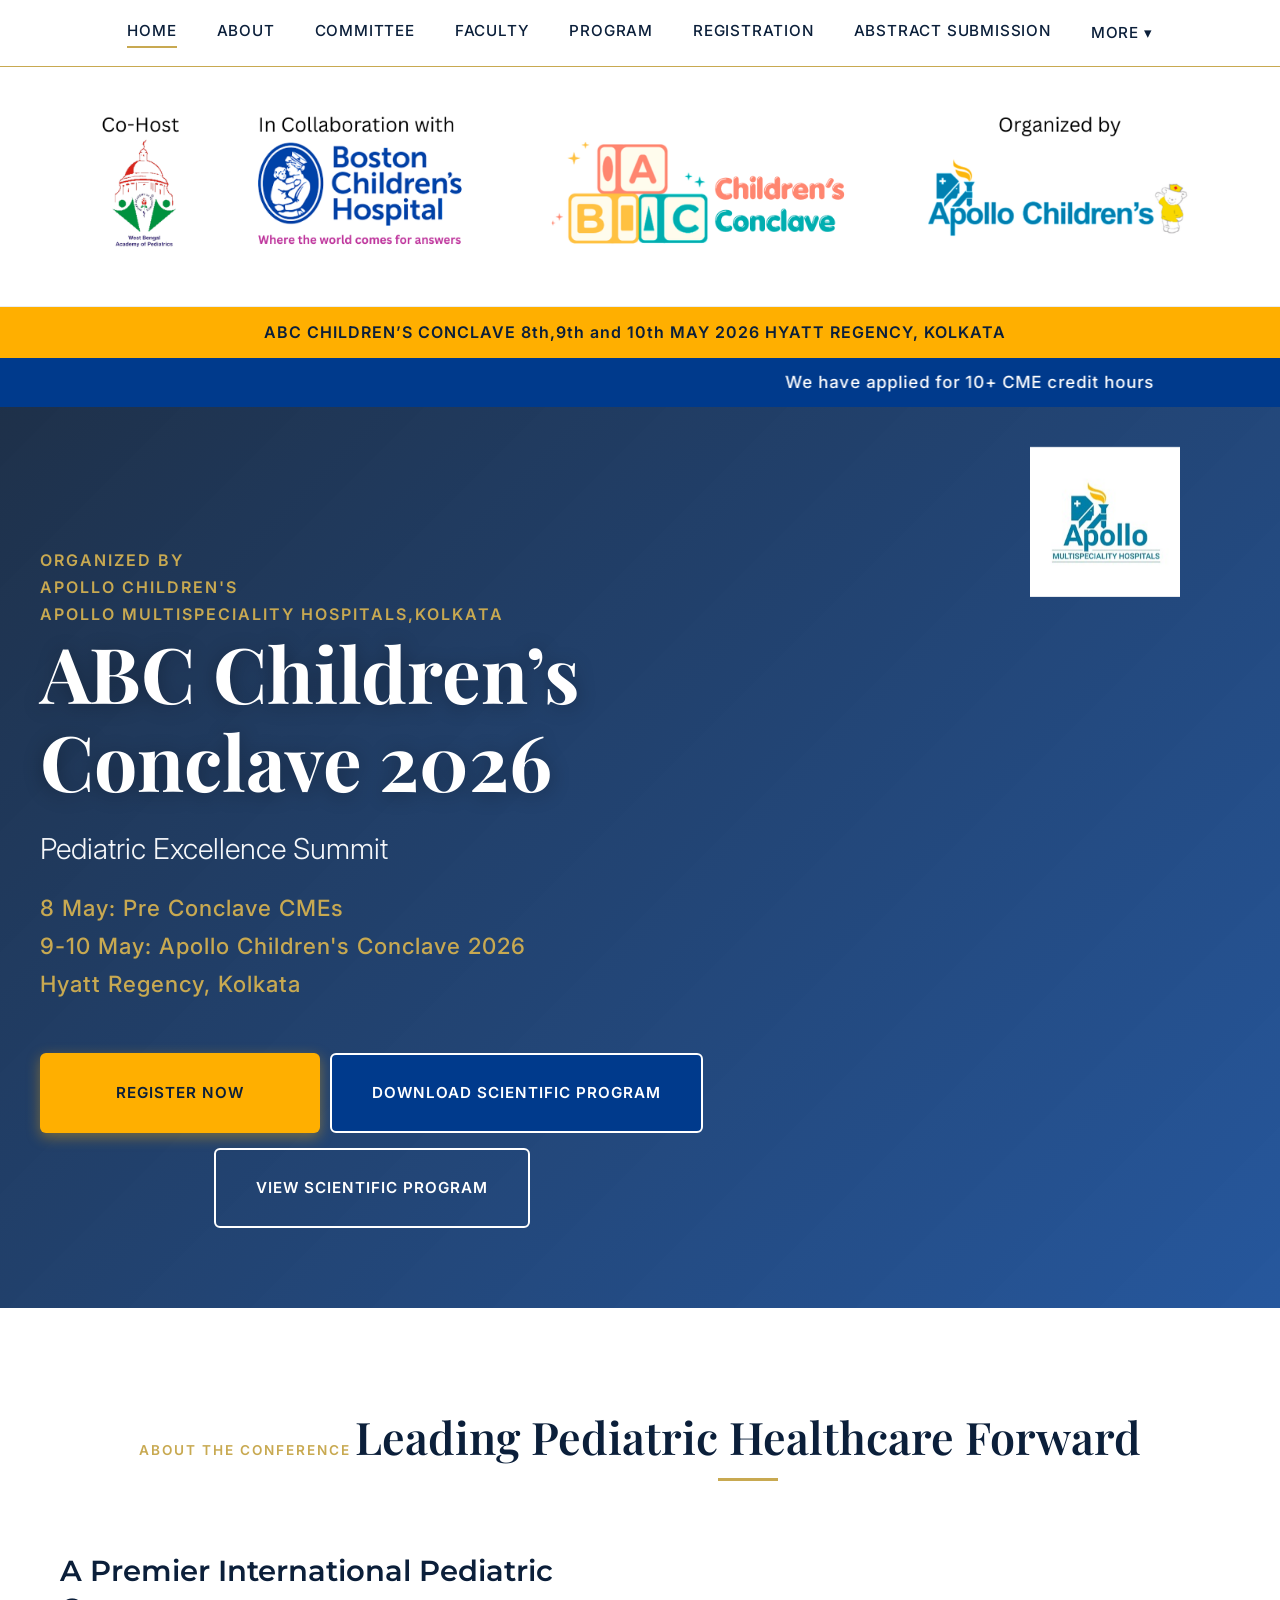
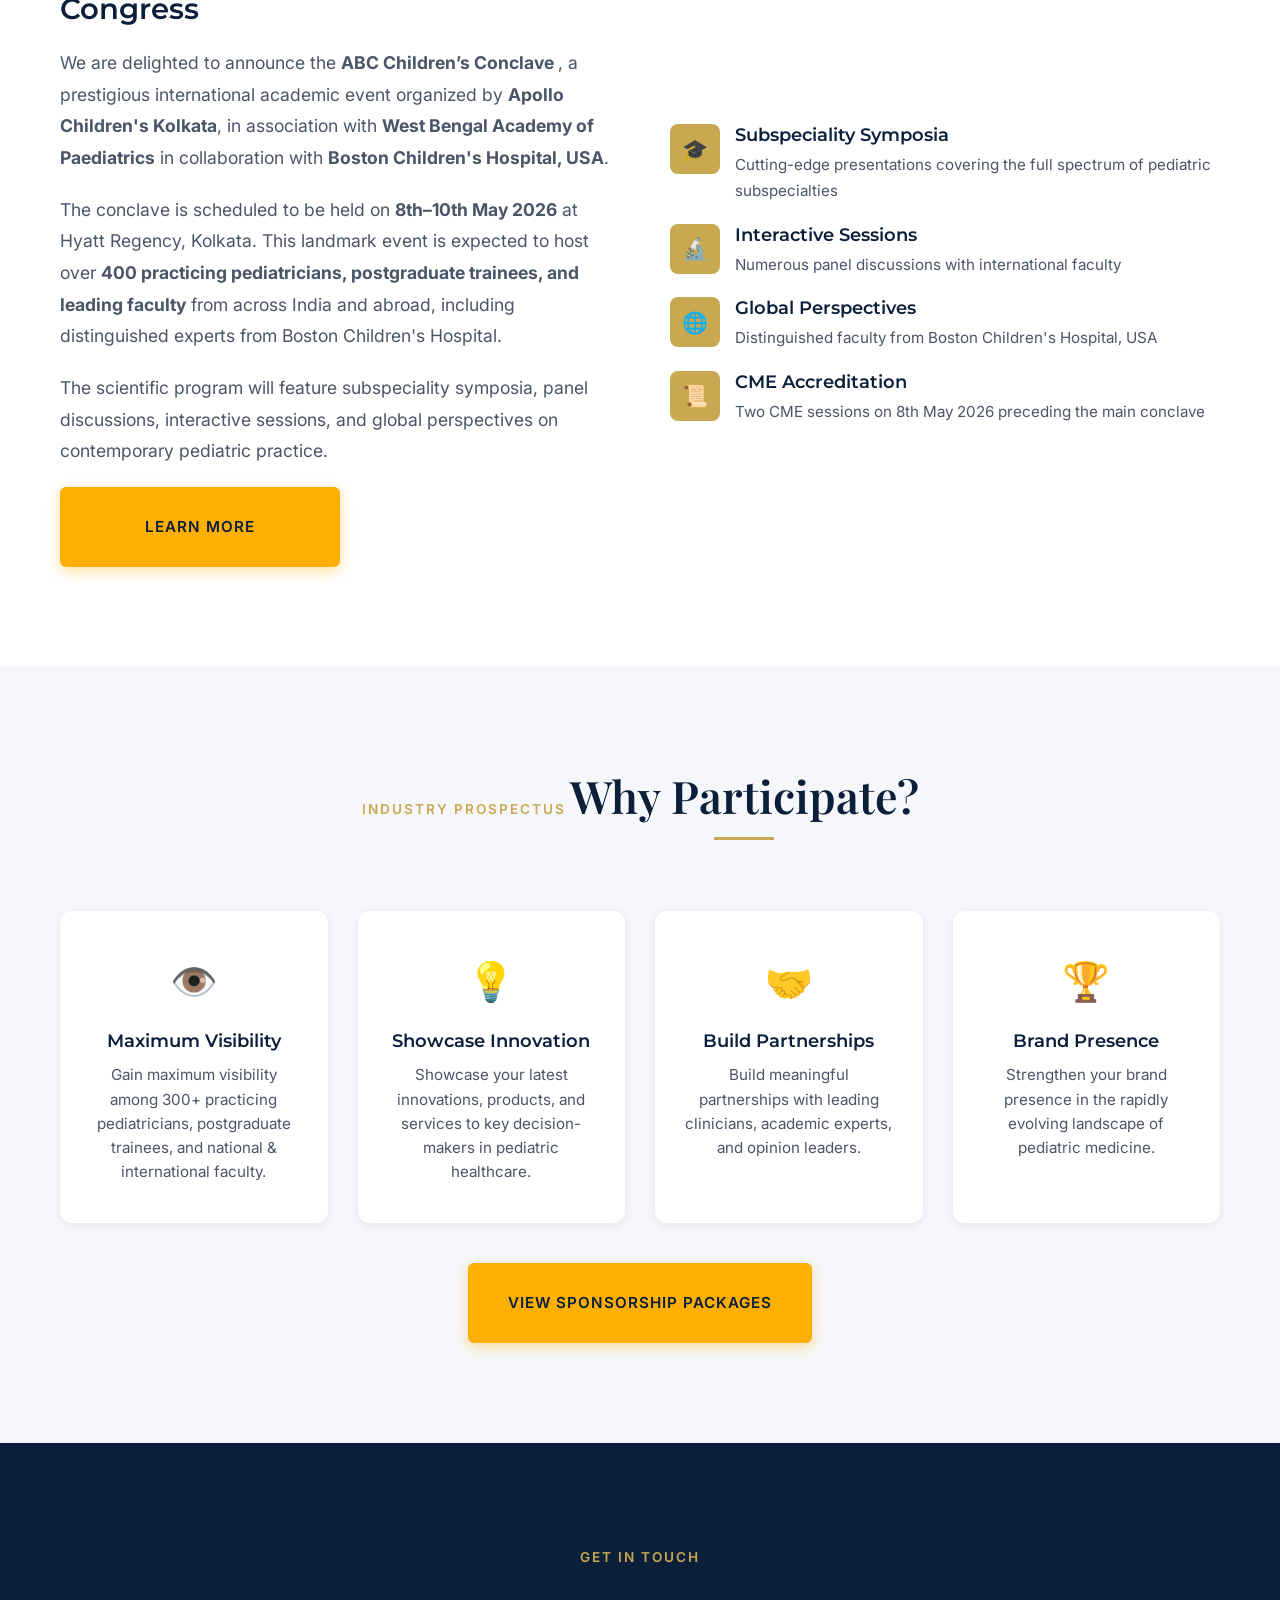
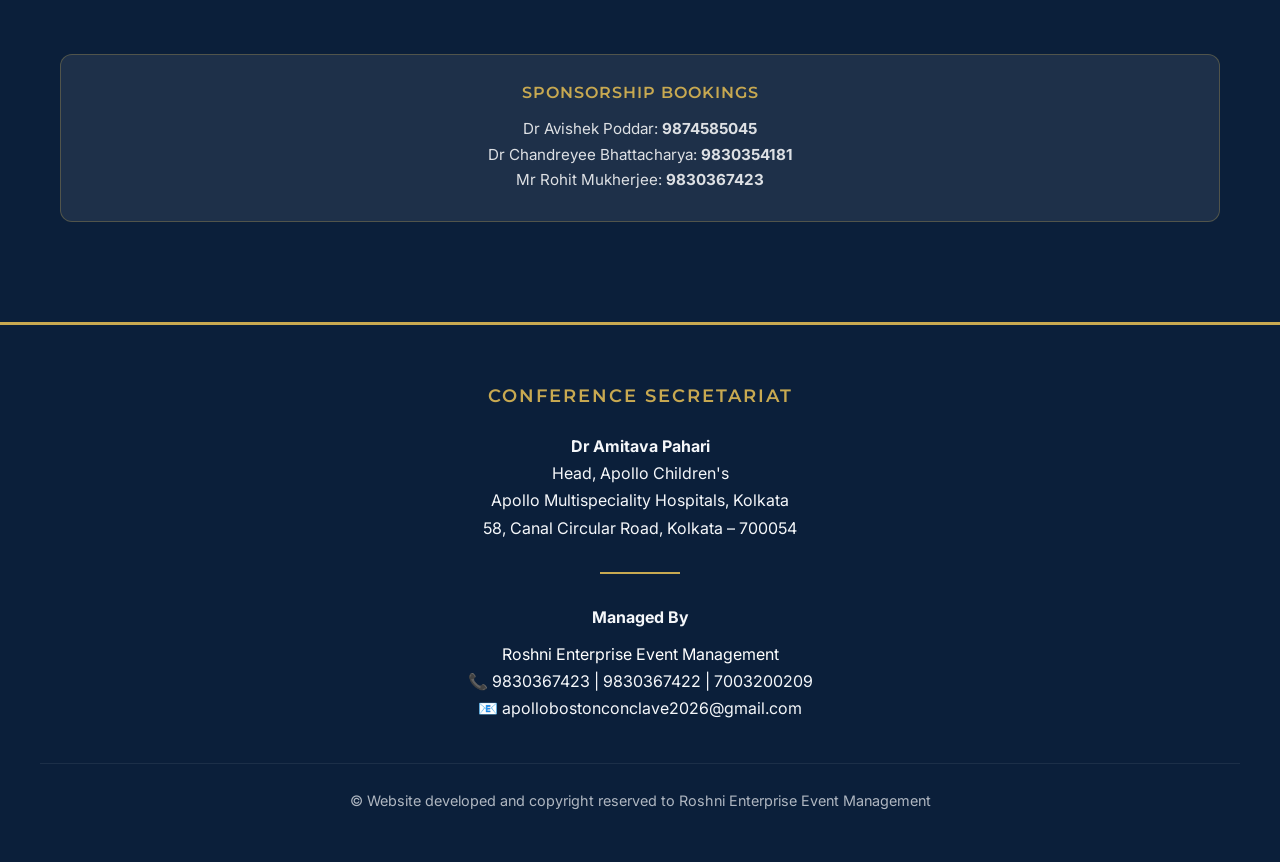
==== index.html @ eafcfc28 "Lot Changes" ====
<!DOCTYPE html>
<html lang="en">

<head>
    <meta charset="UTF-8">
    <title>ABC Children’s Conclave | International Pediatric Excellence Summit</title>
    <meta name="viewport" content="width=device-width, initial-scale=1.0">
    <meta name="description"
        content="ABC Children’s Conclave – Apollo Boston Children's Conclave. Premier international pediatric conference by Apollo Hospitals, Kolkata. Join renowned experts at Hyatt Regency, Kolkata.">
    <link rel="stylesheet" href="style.css">
</head>

<body>

    <!-- LUXURY NAVIGATION -->
    <!-- <nav class="navbar" id="navbar">
        <div class="nav-container">
            <a href="index.html" class="nav-logo">ABC CHILDREN’S CONCLAVE</a>
            
            <div class="nav-links" id="navMenu">
                <a href="index.html" class="active">Home</a>
                <a href="about.html">About</a>
                <a href="speakers.html">Speakers</a>
                <a href="#program">Program</a>
                <a href="#venue">Venue</a>
                <a href="register.html">Register</a>
                <a href="login.html">Abstract Submission</a>                               
            </div>
        </div>
    </nav> -->
    <!-- PARTNER LOGOS BAR -->

    <div id="navbar-placeholder"></div>
    <!-- PARTNER LOGOS BAR -->
    <section class="logos-bar">
        <div class="container">
            <!-- MOBILE LOGO ONLY -->
            <div class="mobile-only">
                <img src="images/mobile_logo.png" alt="ABC Children’s Conclave">
            </div>
            <div class="logos-row desktop-only">

                <!-- <div class="logos-row">
                    <div class="logo-group">
                        <span class="logo-group-label">Co-Host</span>
                        <div class="logo-group-items">
                            <div class="logo-badge">
                                <div class="logo-placeholder wbap-ph">
                                    <img src="images/wbap-logo.png" alt="West Bengal Academy of Pediatrics">
                                </div>
                                <span>West Bengal Academy<br>of Pediatrics</span>
                            </div>
                        </div>
                    </div>

                    <div class="logos-divider"></div>

                    <div class="logo-group">
                        <span class="logo-group-label">In Collaboration with</span>
                        <div class="logo-group-items">
                            <div class="logo-badge">
                                <div class="logo-placeholder bch-ph">
                                    <img src="images/bch-logo.png" alt="Boston Children's Hospital, USA">
                                </div>
                                <span>Boston Children's<br>Hospital, USA</span>
                            </div>
                        </div>
                    </div>

                    <div class="logos-divider"></div>

                    <div class="logo-group">
                        <span class="logo-group-label">Organized by</span>
                        <div class="logo-group-items">
                            <div class="logo-badge">
                                <div class="logo-placeholder abc-ph">
                                    <img src="images/abc-logo.png" alt="ABC Children’s Conclave">
                                </div>
                                <span>Apollo Boston Children’s Conclave<br>2026</span>
                            </div>
                            <div class="logo-badge">
                                <div class="logo-placeholder apollo-ph">
                                    <img src="images/apollo-logo.png" alt="Apollo Children's Hospital, Kolkata">
                                </div>
                                <span>Apollo Children's<br>Hospital, Kolkata</span>
                            </div>

                        </div>
                    </div>
                </div> -->

                <img src="images/mobile_logo.png" alt="ABC Children’s Conclave"
                    style="width: 100%; max-width: 100vw; height: auto;">

            </div>
        </div>
        <!-- <p class="logos-note">Replace placeholder logos with actual image files — see <code>images/</code> folder
            -->
    </section>

    <!-- TOP INFO BAR -->
    <div class="top-bar">
        ABC CHILDREN’S CONCLAVE <span class="line-break-mobile">8th,9th and 10th MAY 2026 <span
                class="line-break-mobile"> HYATT REGENCY,
                KOLKATA
                &nbsp;</span></span>
        <!-- |&nbsp;CME Sessions: 8th May 2026 -->
    </div>
    <marquee class="cme-marquee" scrollamount="15" direction="left" onmouseover="this.stop();"
        onmouseout="this.start();" style="margin-top: 0;">We have applied for 10+ CME credit hours
    </marquee>

    <!-- HERO SECTION -->
    <section class="hero" id="home">
        <div class="hero-overlay">
            <!-- DESKTOP HERO LOGO (right side) -->
            <img src="images/apollo.png" alt="Apollo Logo" class="hero-top-logo" />
            <div class="hero-content">
                <span class="hero-tagline">Organized by <br><span class="line-break-mobile">Apollo Children's<br><span
                            class="line-break-mobile">Apollo Multispeciality Hospitals,Kolkata</span></span></span>
                <!-- <h1>ABC Children’s Conclave<br>2026</h1> -->
                <!-- <h1>ABC Children’s Conclave 2026</h1> -->
                <!-- 
                <div class="hero-title-logo">


                </div> -->
                <h1>ABC Children’s Conclave 2026</h1>
                <p class="hero-subtitle">
                    Pediatric Excellence Summit
                    <!-- <img src="images/apollo.png" alt="Apollo Logo" class="hero-logo-mobile" /> -->
                </p>
                <!-- <p class="hero-subtitle" style="font-size:1.1rem; margin-top:-10px;">Apollo Boston Children's Conclave
                </p> -->
                <!-- <p class="hero-subtitle" style="font-size:1.1rem; margin-top:-10px;">Pediatric Excellence Summit</p> -->
                <div class="countdown-container">
                    <div class="countdown-label">Conclave Starts In</div>
                    <div id="countdown" class="countdown-timer">
                        <div class="time-block"><span id="days">00</span><label>Days</label></div>
                        <div class="time-block"><span id="hours">00</span><label>Hours</label></div>
                        <div class="time-block"><span id="minutes">00</span><label>Min</label></div>
                        <div class="time-block"><span id="seconds">00</span><label>Sec</label></div>
                    </div>
                </div>
                <p class="hero-location">8 May: Pre Conclave CMEs<br>9-10 May: Apollo Children's Conclave 2026
                    <!-- &nbsp;|&nbsp;  -->
                    <br>Hyatt Regency, Kolkata
                </p>
                <div class="hero-buttons" style="display: flex; flex-direction: column; gap: 15px; width: fit-content;">
                    <div style="display: flex; flex-direction: row; gap: 10px; flex-wrap: wrap;">
                        <a href="register.html" class="btn btn-primary" data-testid="register-btn">Register Now</a>
                        <a href='images/abc_s.pdf' target="_blank" class="btn btn-outline"
                            style="background-color:#003A8C; color:white;">
                            Download Scientific Program
                        </a>
                    </div>
                    <div style="display: flex; justify-content: center; width: 100%;">
                        <a href="program.html" class="btn btn-outline" data-testid="program-btn">View Scientific
                            Program</a>
                    </div>
                </div>
            </div>
        </div>
    </section>


    <!-- ABOUT SECTION -->

    <section class="section" id="about">
        <div class="container">
            <div class="section-header">
                <span class="section-label">About the Conference</span>
                <h2 class="section-title">Leading Pediatric Healthcare Forward</h2>
            </div>

            <div class="about-grid">
                <div class="about-content">
                    <h3>A Premier International Pediatric Congress</h3>
                    <p>
                        We are delighted to announce the <strong>ABC Children’s Conclave </strong>, a prestigious
                        international academic event organized by
                        <strong>Apollo Children's Kolkata</strong>, in association with <strong>West Bengal Academy of
                            Paediatrics</strong> in collaboration with <strong>Boston Children's
                            Hospital, USA</strong>.

                    </p>
                    <p>
                        The conclave is scheduled to be held on <strong>8th–10th May 2026</strong> at Hyatt Regency,
                        Kolkata. This landmark event is expected to host over <strong>400 practicing pediatricians,
                            postgraduate trainees, and leading
                            faculty</strong> from across India and abroad, including distinguished experts from Boston
                        Children's Hospital.
                    </p>
                    <p>
                        The scientific program will feature subspeciality symposia, panel discussions, interactive
                        sessions, and global perspectives on contemporary pediatric practice.
                    </p>
                    <div style="margin-top: 20px;">
                        <a href="about.html" class="btn btn-primary">Learn More</a>
                    </div>
                </div>

                <div class="about-features">
                    <div class="feature-item">
                        <div class="feature-icon">🎓</div>
                        <div class="feature-text">
                            <h4>Subspeciality Symposia</h4>
                            <p>Cutting-edge presentations covering the full spectrum of pediatric subspecialties</p>
                        </div>
                    </div>

                    <div class="feature-item">
                        <div class="feature-icon">🔬</div>
                        <div class="feature-text">
                            <h4>Interactive Sessions</h4>
                            <p>Numerous panel discussions with international faculty</p>
                        </div>
                    </div>

                    <div class="feature-item">
                        <div class="feature-icon">🌐</div>
                        <div class="feature-text">
                            <h4>Global Perspectives</h4>
                            <p>Distinguished faculty from Boston Children's Hospital, USA</p>
                        </div>
                    </div>

                    <div class="feature-item">
                        <div class="feature-icon">📜</div>
                        <div class="feature-text">
                            <h4>CME Accreditation</h4>
                            <p>Two CME sessions on 8th May 2026 preceding the main conclave</p>
                        </div>
                    </div>
                </div>
            </div>
        </div>
    </section>

    <!-- WHY PARTICIPATE -->
    <section class="section section-alt">
        <div class="container">
            <div class="section-header">
                <span class="section-label">Industry Prospectus</span>
                <h2 class="section-title">Why Participate?</h2>
            </div>
            <div class="why-grid">
                <div class="why-card">
                    <div class="why-icon">👁️</div>
                    <h4>Maximum Visibility</h4>
                    <p>Gain maximum visibility among 300+ practicing pediatricians, postgraduate trainees, and national
                        &amp; international faculty.</p>
                </div>
                <div class="why-card">
                    <div class="why-icon">💡</div>
                    <h4>Showcase Innovation</h4>
                    <p>Showcase your latest innovations, products, and services to key decision-makers in pediatric
                        healthcare.</p>
                </div>
                <div class="why-card">
                    <div class="why-icon">🤝</div>
                    <h4>Build Partnerships</h4>
                    <p>Build meaningful partnerships with leading clinicians, academic experts, and opinion leaders.</p>
                </div>
                <div class="why-card">
                    <div class="why-icon">🏆</div>
                    <h4>Brand Presence</h4>
                    <p>Strengthen your brand presence in the rapidly evolving landscape of pediatric medicine.</p>
                </div>
            </div>
            <div style="text-align:center; margin-top: 40px;">
                <a href="sponsor.html" class="btn btn-primary">View Sponsorship Packages</a>
            </div>
        </div>
    </section>

    <!-- SECRETARIAT SECTION -->
    <section class="section section-navy">
        <div class="container" style="text-align:center;">
            <div class="section-header">
                <span class="section-label" style="color:var(--soft-gold);">Get In Touch</span>
                <!-- <h2 class="section-title" style="color:var(--white);">Conference Secretariat</h2> -->
            </div>
            <div class="secretariat-grid">
                <!-- <div class="secretariat-card">
                    <h4>Scientific Enquiries</h4>
                    <p><strong>Dr Amitava Pahari</strong><br>
                        Head, Apollo Children's<br>
                        Apollo Multispeciality Hospitals, Kolkata<br>
                        58, Canal Circular Road, Kolkata – 700054</p>
                </div> -->
                <div class="secretariat-card">
                    <h4>Sponsorship Bookings</h4>
                    <p>Dr Avishek Poddar: <strong>9874585045</strong><br>
                        Dr Chandreyee Bhattacharya: <strong>9830354181</strong><br>
                        Mr Rohit Mukherjee: <strong>9830367423</strong></p>
                </div>
                <!-- <div class="secretariat-card">
                    <h4>Managed By</h4>
                    <p><strong>Roshni Enterprise Event Management</strong><br>
                        📞 9830367423 | 9830367422 | 7003200209<br>
                        📧 apollobostonconclave2026@gmail.com</p>
                </div> -->

            </div>
        </div>
    </section>

    <div id="footer-placeholder"></div>

    <script src="script.js"></script>
</body>

</html>
---- style.css ----
/* =====================
   LUXURY MEDICAL CONFERENCE DESIGN SYSTEM
   ABC Children's Conclave 2026
===================== */

/* Import Premium Fonts */
@import url('https://fonts.googleapis.com/css2?family=Playfair+Display:wght@400;600;700&family=Montserrat:wght@400;600;700&family=Inter:wght@300;400;500;600&display=swap');

:root {
    /* Luxury Medical Color Palette */
    --navy-deep: #0B1F3A;
    --apollo-blue: #003A8C;
    --soft-gold: #C8A951;
    --premium-teal: #008C95;
    --white: #ffffff;
    --light-grey: #F5F7FA;
    --cool-grey: #E8EDF2;
    --text-dark: #1a1a1a;
    --text-grey: #4a5568;

    /* Shadows */
    --shadow-soft: 0 2px 8px rgba(11, 31, 58, 0.08);
    --shadow-medium: 0 4px 16px rgba(11, 31, 58, 0.12);
    --shadow-strong: 0 8px 24px rgba(11, 31, 58, 0.18);

    /* Spacing */
    --section-padding: 100px 20px;
    --radius: 8px;
}

/* =====================
   GLOBAL RESET
===================== */
* {
    margin: 0;
    padding: 0;
    box-sizing: border-box;
}

html {
    scroll-behavior: smooth;
}

body {
    font-family: 'Inter', 'Segoe UI', sans-serif;
    color: var(--text-dark);
    background: var(--white);
    line-height: 1.7;
    overflow-x: hidden;
}

/* Typography Hierarchy */
h1,
h2,
h3,
h4,
h5,
h6 {
    font-family: 'Montserrat', 'Playfair Display', serif;
    font-weight: 600;
    line-height: 1.3;
    color: var(--navy-deep);
    margin-bottom: 1rem;
}

h1 {
    font-size: clamp(2.5rem, 5vw, 4.5rem);
    font-family: 'Playfair Display', serif;
}

h2 {
    font-size: clamp(2rem, 4vw, 3rem);
}

h3 {
    font-size: clamp(1.5rem, 3vw, 2rem);
}

p {
    margin-bottom: 1.2rem;
    color: var(--text-grey);
    font-size: 1.05rem;
}

a {
    text-decoration: none;
    color: inherit;
    transition: all 0.3s ease;
}

/* =====================
   HEADER / NAVIGATION
===================== */
.navbar {
    position: fixed;
    top: 0;
    left: 0;
    right: 0;
    z-index: 1000;
    background: var(--white);
    box-shadow: 0 1px 0 var(--soft-gold);
    padding: 18px 0;
    transition: all 0.3s ease;
}

.navbar.scrolled {
    background: rgba(255, 255, 255, 0.98);
    backdrop-filter: blur(10px);
    box-shadow: var(--shadow-soft);
}

.nav-container {
    max-width: 1400px;
    margin: 0 auto;
    padding: 0 40px;
    display: flex;
    justify-content: center;
    align-items: center;
    position: relative;
}

.nav-logo {
    font-family: 'Montserrat', sans-serif;
    font-size: 1.2rem;
    font-weight: 700;
    color: var(--navy-deep);
    letter-spacing: 0.5px;
}

.nav-links {
    display: flex;
    gap: 40px;
    align-items: center;
}

.nav-links a {
    font-size: 0.95rem;
    font-weight: 500;
    color: var(--navy-deep);
    text-transform: uppercase;
    letter-spacing: 0.8px;
    padding-bottom: 4px;
    position: relative;
}

.nav-links a::after {
    content: '';
    position: absolute;
    bottom: 0;
    left: 0;
    width: 0;
    height: 2px;
    background: var(--soft-gold);
    transition: width 0.3s ease;
}

.nav-links a:hover::after,
.nav-links a.active::after {
    width: 100%;
}

.nav-links a:hover {
    color: var(--apollo-blue);
}

.nav-item {
    position: relative;
}

.dropdown {
    position: absolute;
    top: 100%;
    left: 0;
    background: var(--white);
    min-width: 180px;
    border-radius: var(--radius);
    box-shadow: var(--shadow-md);
    display: none;
    flex-direction: column;
    padding: 8px 0;
}

.dropdown a {
    padding: 10px 16px;
    color: var(--primary);
    text-transform: none;
}

.dropdown a:hover {
    background: var(--gray-50);
}

.nav-item:hover .dropdown {
    display: flex;
}

.burger {
    display: none;
    flex-direction: column;
    cursor: pointer;
    gap: 5px;
}

.burger span {
    width: 25px;
    height: 3px;
    background: var(--navy-deep);
    border-radius: 3px;
    transition: 0.3s;
}

/* =====================
   TOP INFO BAR
===================== */
.top-bar {
    background: #ffaf00;
    color: var(--navy-deep);
    padding: 12px 20px;
    text-align: center;
    font-weight: 600;
    font-size: 1rem;
    letter-spacing: 1px;
    /* margin-top: 60px; */
}

.cme-marquee {
    background: var(--apollo-blue);
    color: var(--white);
    padding: 10px 20px;
    font-weight: 500;
    font-size: 1.05rem;
    letter-spacing: 1px;
    display: block;
    margin-top: 60px;
}

/* =====================
   HERO SECTION - LUXURY
===================== */
.hero {
    min-height: 100vh;
    display: flex;
    align-items: center;
    position: relative;
    overflow: hidden;
    background:
        linear-gradient(135deg, rgba(11, 31, 58, 0.92) 0%, rgba(0, 58, 140, 0.85) 100%),
        url('https://images.unsplash.com/photo-1682582036641-91dfe7b66ba6?crop=entropy&cs=srgb&fm=jpg&q=85') center/cover;
    padding: 140px 40px 80px;
}

.hero-overlay {
    max-width: 1400px;
    margin: 0 auto;
    width: 100%;
}

.hero-content {
    max-width: 800px;
}

.hero-title-logo {
    display: flex;
    align-items: center;
    gap: 15px;
    /* space between heading and logo */
    justify-content: center;
    /* center horizontally */
    flex-wrap: wrap;
    /* wrap on smaller screens */
}

.hero-title-logo h1 {
    margin: 0;
    font-size: 2.5rem;
    /* adjust as per your design */
}

.hero-logo {
    max-height: 50px;
    /* control logo height */
    width: auto;
}

.hero-logos {
    display: flex;
    gap: 30px;
    align-items: center;
    margin-bottom: 40px;
}

.hero-logos .logo {
    height: 70px;
    width: auto;
    filter: brightness(0) invert(1);
    opacity: 0.9;
}

.hero-tagline {
    display: inline-block;
    font-size: 1 rem;
    font-weight: 600;
    text-transform: uppercase;
    letter-spacing: 2px;
    color: var(--soft-gold);
    margin-bottom: 20px;
    display: inline;
    /* padding: 8px 20px;
    border: 1px solid var(--soft-gold);
    border-radius: 30px;
 */
}

.hero h1 {
    font-family: 'Playfair Display', serif;
    font-size: clamp(2.8rem, 6vw, 5rem);
    font-weight: 700;
    color: var(--white);
    margin-bottom: 20px;
    line-height: 1.15;
    text-shadow: 0 2px 20px rgba(0, 0, 0, 0.3);
}

.hero-subtitle {
    font-size: clamp(1.3rem, 2.5vw, 1.8rem);
    color: var(--light-grey);
    margin-bottom: 15px;
    font-weight: 300;
    font-family: 'Inter', sans-serif;
}

.hero-location {
    font-size: 1.4rem;
    color: var(--soft-gold);
    font-weight: 500;
    margin-bottom: 50px;
    letter-spacing: 1px;
}

.hero-top-logo {
    position: absolute;
    top: 25px;
    right: 40px;
    width: 70px;
    /* smallest size */
    height: auto;
    z-index: 10;
}

/* Countdown Timer */
.countdown-container {
    margin: 30px 0;
    max-width: 500px;
}

.countdown-label {
    font-size: 0.9rem;
    text-transform: uppercase;
    letter-spacing: 2px;
    color: var(--soft-gold);
    margin-bottom: 15px;
    font-weight: 600;
}

.countdown-timer {
    display: flex;
    gap: 15px;
}

.time-block {
    background: rgba(255, 255, 255, 0.1);
    backdrop-filter: blur(10px);
    -webkit-backdrop-filter: blur(10px);
    border: 1px solid rgba(255, 255, 255, 0.2);
    padding: 15px 10px;
    border-radius: 8px;
    min-width: 80px;
    text-align: center;
    transition: transform 0.3s ease;
}

.time-block:hover {
    transform: translateY(-5px);
    border-color: var(--soft-gold);
}

.time-block span {
    display: block;
    font-size: 1.8rem;
    font-weight: 700;
    color: #ffaf00;
    font-family: 'Montserrat', sans-serif;
    line-height: 1;
    margin-bottom: 5px;
}

.time-block label {
    font-size: 0.7rem;
    text-transform: uppercase;
    color: var(--white);
    letter-spacing: 1px;
    opacity: 0.8;
}

@media (max-width: 768px) {
    .countdown-timer {
        gap: 10px;
    }

    .time-block {
        min-width: 65px;
        padding: 10px 5px;
    }

    .time-block span {
        font-size: 1.4rem;
    }
}

.hero-buttons {
    display: flex;
    gap: 20px;
    flex-wrap: wrap;
    justify-content: flex-start;
    align-items: center;
}

/* =====================
   BUTTONS - PREMIUM
===================== */
.btn {
    display: inline-flex;
    align-items: center;
    justify-content: center;
    padding: 16px 40px;
    border-radius: 6px;
    font-weight: 600;
    font-size: 0.95rem;
    text-transform: uppercase;
    letter-spacing: 1px;
    cursor: pointer;
    transition: all 0.3s ease;
    border: none;
    font-family: 'Inter', sans-serif;
    text-align: center;
    min-width: 280px;
    min-height: 80px;
}

.btn-primary {
    background: #ffaf00;
    color: var(--navy-deep);
    box-shadow: 0 4px 14px rgba(255, 175, 0, 0.4);
}

.btn-primary:hover {
    background: #e69d00;
    transform: translateY(-2px);
    box-shadow: 0 6px 20px rgba(255, 175, 0, 0.5);
}

.btn-outline {
    background: transparent;
    border: 2px solid var(--white);
    color: var(--white);
}

.btn-outline:hover {
    background: var(--white);
    color: var(--navy-deep);
    border-color: var(--white);
}

.btn-gold {
    background: var(--soft-gold);
    color: var(--navy-deep);
}

.btn-gold:hover {
    background: #d4b968;
    transform: translateY(-2px);
    box-shadow: 0 6px 20px rgba(200, 169, 81, 0.4);
}

/* =====================
   SECTION STRUCTURE
===================== */
.section {
    padding: var(--section-padding);
}

.section-alt {
    background: var(--light-grey);
}

.section-navy {
    background: var(--navy-deep);
    color: var(--white);
}

.section-navy h2,
.section-navy h3,
.section-navy p {
    color: var(--white);
}

.container {
    max-width: 1400px;
    margin: 0 auto;
    padding: 0 40px;
}

.section-header {
    text-align: center;
    margin-bottom: 70px;
    position: relative;
}

.section-label {
    display: inline-block;
    font-size: 0.85rem;
    font-weight: 600;
    text-transform: uppercase;
    letter-spacing: 2px;
    color: var(--soft-gold);
    margin-bottom: 15px;
}

.section-title {
    font-family: 'Playfair Display', serif;
    font-size: clamp(2rem, 4vw, 2.8rem);
    color: var(--navy-deep);
    position: relative;
    display: inline-block;
}

.section-title::after {
    content: '';
    position: absolute;
    bottom: -15px;
    left: 50%;
    transform: translateX(-50%);
    width: 60px;
    height: 3px;
    background: var(--soft-gold);
}

/* =====================
   ABOUT SECTION
===================== */
.about-grid {
    display: grid;
    grid-template-columns: 1fr 1fr;
    gap: 60px;
    align-items: center;
}

.about-content h3 {
    font-size: 1.8rem;
    margin-bottom: 20px;
    color: var(--navy-deep);
}

.about-content p {
    font-size: 1.1rem;
    line-height: 1.8;
    margin-bottom: 20px;
}

.about-features {
    display: grid;
    gap: 20px;
    margin-top: 30px;
}

.feature-item {
    display: flex;
    gap: 15px;
    align-items: flex-start;
}

.feature-icon {
    width: 50px;
    height: 50px;
    background: var(--soft-gold);
    border-radius: 8px;
    display: flex;
    align-items: center;
    justify-content: center;
    color: var(--navy-deep);
    font-weight: bold;
    font-size: 1.3rem;
    flex-shrink: 0;
}

.feature-text h4 {
    font-size: 1.1rem;
    margin-bottom: 5px;
    color: var(--navy-deep);
}

.feature-text p {
    font-size: 0.95rem;
    color: var(--text-grey);
    margin: 0;
}

/* =====================
   SPEAKERS SECTION - LUXURY CARDS
===================== */
.speakers-grid {
    display: grid;
    grid-template-columns: repeat(auto-fit, minmax(280px, 1fr));
    gap: 40px;
}

.speaker-card {
    background: var(--white);
    border-radius: 12px;
    padding: 40px 30px;
    text-align: center;
    box-shadow: var(--shadow-soft);
    transition: all 0.3s ease;
    position: relative;
    overflow: hidden;
}

.speaker-card::before {
    content: '';
    position: absolute;
    top: 0;
    left: 0;
    right: 0;
    height: 4px;
    background: var(--soft-gold);
    transform: scaleX(0);
    transition: transform 0.3s ease;
}

.speaker-card:hover::before {
    transform: scaleX(1);
}

.speaker-card:hover {
    transform: translateY(-8px);
    box-shadow: var(--shadow-strong);
}

.speaker-image {
    width: 150px;
    height: 150px;
    border-radius: 50%;
    margin: 0 auto 25px;
    overflow: hidden;
    border: 4px solid var(--light-grey);
    transition: all 0.3s ease;
}

.speaker-card:hover .speaker-image {
    border-color: var(--soft-gold);
}

.speaker-image img {
    width: 100%;
    height: 100%;
    object-fit: cover;
}

.speaker-name {
    font-size: 1.3rem;
    font-weight: 600;
    color: var(--navy-deep);
    margin-bottom: 8px;
}

.speaker-title {
    font-size: 0.95rem;
    color: var(--text-grey);
    font-weight: 500;
    margin-bottom: 15px;
}

.speaker-org {
    font-size: 0.9rem;
    color: var(--apollo-blue);
    font-style: italic;
}

/* =====================
   SCIENTIFIC PROGRAM SECTION
===================== */
.program-tabs {
    display: flex;
    justify-content: center;
    gap: 20px;
    margin-bottom: 50px;
    flex-wrap: wrap;
}

.tab-btn {
    padding: 14px 35px;
    background: transparent;
    border: 2px solid var(--white);
    color: var(--white);
    border-radius: 30px;
    cursor: pointer;
    font-weight: 600;
    font-size: 0.95rem;
    transition: all 0.3s ease;
    text-transform: uppercase;
    letter-spacing: 1px;
}

.tab-btn.active,
.tab-btn:hover {
    background: var(--soft-gold);
    border-color: var(--soft-gold);
    color: var(--navy-deep);
}

.program-timeline {
    max-width: 900px;
    margin: 0 auto;
    display: none;
}

.program-timeline.active {
    display: block;
}

.timeline-item {
    background: rgba(255, 255, 255, 0.1);
    backdrop-filter: blur(10px);
    padding: 30px;
    border-radius: 12px;
    margin-bottom: 20px;
    border-left: 4px solid var(--soft-gold);
    transition: all 0.3s ease;
}

.timeline-item:hover {
    background: rgba(255, 255, 255, 0.15);
    transform: translateX(10px);
}

.timeline-time {
    font-size: 0.9rem;
    font-weight: 600;
    color: var(--soft-gold);
    margin-bottom: 10px;
    text-transform: uppercase;
    letter-spacing: 1px;
}

.timeline-title {
    font-size: 1.3rem;
    color: var(--white);
    margin-bottom: 8px;
    font-weight: 600;
}

.timeline-speaker {
    font-size: 0.95rem;
    color: var(--light-grey);
    font-style: normal;
}

.timeline-speaker strong {
    color: #caecb3;
    font-weight: 600;
}

/* =====================
   VENUE SECTION
===================== */
.venue-container {
    display: grid;
    grid-template-columns: 1fr 1fr;
    gap: 60px;
    align-items: center;
}

.venue-image {
    border-radius: 12px;
    overflow: hidden;
    box-shadow: var(--shadow-strong);
}

.venue-image img {
    width: 100%;
    height: 100%;
    object-fit: cover;
    transition: transform 0.5s ease;
}

.venue-image:hover img {
    transform: scale(1.05);
}

.venue-info h3 {
    font-size: 2rem;
    margin-bottom: 20px;
}

.venue-details {
    display: grid;
    gap: 20px;
    margin-top: 30px;
}

.venue-detail {
    display: flex;
    gap: 15px;
    align-items: flex-start;
}

.venue-icon {
    width: 45px;
    height: 45px;
    background: var(--soft-gold);
    border-radius: 50%;
    display: flex;
    align-items: center;
    justify-content: center;
    color: var(--navy-deep);
    font-weight: bold;
    flex-shrink: 0;
}

.venue-text h4 {
    font-size: 1rem;
    margin-bottom: 5px;
    color: var(--navy-deep);
}

.venue-text p {
    font-size: 0.95rem;
    color: var(--text-grey);
    margin: 0;
}

/* =====================
   SPONSORS SECTION
===================== */
.sponsors-grid {
    display: grid;
    grid-template-columns: repeat(auto-fit, minmax(200px, 1fr));
    gap: 40px;
    align-items: center;
    justify-items: center;
}

.sponsor-logo {
    width: 180px;
    height: 100px;
    background: var(--white);
    border-radius: 12px;
    display: flex;
    align-items: center;
    justify-content: center;
    padding: 20px;
    box-shadow: var(--shadow-soft);
    transition: all 0.3s ease;
    border: 2px solid var(--cool-grey);
}

.sponsor-logo:hover {
    transform: translateY(-5px);
    box-shadow: var(--shadow-medium);
    border-color: var(--soft-gold);
}

.sponsor-logo img {
    max-width: 100%;
    max-height: 100%;
    filter: grayscale(100%);
    opacity: 0.6;
    transition: all 0.3s ease;
}

.sponsor-logo:hover img {
    filter: grayscale(0%);
    opacity: 1;
}

/* =====================
   FOOTER - CORPORATE AUTHORITY
===================== */
.footer {
    background: var(--navy-deep);
    color: var(--white);
    padding: 60px 40px 30px;
    border-top: 3px solid var(--soft-gold);
}

.footer-container {
    max-width: 1400px;
    margin: 0 auto;
    text-align: center;
}

.footer-title {
    font-size: 1.1rem;
    font-weight: 600;
    text-transform: uppercase;
    letter-spacing: 2px;
    color: var(--soft-gold);
    margin-bottom: 25px;
}

.footer-content {
    margin-bottom: 30px;
}

.footer-content p {
    font-size: 1rem;
    color: var(--light-grey);
    margin-bottom: 10px;
    font-weight: 400;
}

.footer-divider {
    width: 80px;
    height: 2px;
    background: var(--soft-gold);
    margin: 30px auto;
}

.footer-social {
    display: flex;
    gap: 20px;
    justify-content: center;
    margin-top: 30px;
}

.social-icon {
    width: 40px;
    height: 40px;
    border-radius: 50%;
    background: rgba(255, 255, 255, 0.1);
    display: flex;
    align-items: center;
    justify-content: center;
    color: var(--white);
    transition: all 0.3s ease;
}

.social-icon:hover {
    background: var(--soft-gold);
    color: var(--navy-deep);
    transform: translateY(-3px);
}

.footer-copyright {
    margin-top: 40px;
    padding-top: 25px;
    border-top: 1px solid rgba(255, 255, 255, 0.1);
    font-size: 0.9rem;
    color: var(--light-grey);
    opacity: 0.7;
}

/* =====================
   REGISTRATION PAGE
===================== */
.page-banner {
    background: linear-gradient(135deg, var(--navy-deep) 0%, var(--apollo-blue) 100%);
    padding: 120px 40px 80px;
    text-align: center;
}

.page-banner h2 {
    color: var(--white);
    font-size: clamp(2rem, 5vw, 3rem);
    margin-bottom: 15px;
}

.page-banner span {
    color: var(--soft-gold);
    font-size: 0.95rem;
    font-weight: 600;
    text-transform: uppercase;
    letter-spacing: 2px;
}

.register-section {
    padding: 80px 40px;
    background: var(--light-grey);
}

.pricing-grid {
    display: grid;
    grid-template-columns: repeat(auto-fit, minmax(280px, 1fr));
    gap: 30px;
    margin-bottom: 60px;
}

.pricing-card {
    background: var(--white);
    border-radius: 12px;
    padding: 40px 30px;
    text-align: center;
    box-shadow: var(--shadow-soft);
    transition: all 0.3s ease;
    border: 2px solid transparent;
}

.pricing-card:hover {
    transform: translateY(-10px);
    box-shadow: var(--shadow-strong);
    border-color: var(--soft-gold);
}

.pricing-card.featured {
    background: var(--navy-deep);
    color: var(--white);
    transform: scale(1.05);
    border-color: var(--soft-gold);
}

.pricing-card.featured h3,
.pricing-card.featured .pricing-amount {
    color: var(--white);
}

.pricing-label {
    font-size: 0.85rem;
    font-weight: 600;
    text-transform: uppercase;
    letter-spacing: 1.5px;
    color: var(--soft-gold);
    margin-bottom: 15px;
}

.pricing-amount {
    font-size: 2.5rem;
    font-weight: 700;
    color: var(--navy-deep);
    margin-bottom: 10px;
}

.pricing-period {
    font-size: 0.9rem;
    color: var(--text-grey);
    margin-bottom: 25px;
}

.pricing-card.featured .pricing-period {
    color: var(--light-grey);
}

.pricing-features {
    list-style: none;
    margin: 25px 0;
    text-align: left;
}

.pricing-features li {
    padding: 12px 0;
    border-bottom: 1px solid var(--cool-grey);
    font-size: 0.95rem;
    color: var(--text-grey);
}

.pricing-card.featured .pricing-features li {
    border-bottom-color: rgba(255, 255, 255, 0.2);
    color: var(--light-grey);
}

.pricing-features li::before {
    content: '✓';
    margin-right: 10px;
    color: var(--soft-gold);
    font-weight: bold;
}

.register-card {
    max-width: 600px;
    margin: 0 auto;
    background: var(--white);
    padding: 50px 40px;
    border-radius: 12px;
    box-shadow: var(--shadow-medium);
}

.register-card h3 {
    text-align: center;
    margin-bottom: 35px;
    font-size: 1.8rem;
}

.form-control,
.form-select {
    width: 100%;
    padding: 14px 18px;
    border-radius: 8px;
    border: 2px solid var(--cool-grey);
    font-size: 1rem;
    margin-bottom: 20px;
    transition: all 0.3s ease;
    font-family: 'Inter', sans-serif;
}

.form-control:focus,
.form-select:focus {
    outline: none;
    border-color: var(--apollo-blue);
    box-shadow: 0 0 0 3px rgba(0, 58, 140, 0.1);
}

.w-100 {
    width: 100%;
}

/* =====================
   LOGIN PAGE
===================== */
.login-card {
    max-width: 450px;
    margin: 60px auto;
    background: var(--white);
    padding: 50px 40px;
    border-radius: 12px;
    box-shadow: var(--shadow-medium);
}

.login-card h3 {
    text-align: center;
    margin-bottom: 35px;
    font-size: 1.8rem;
}

.forgot-link {
    color: var(--apollo-blue);
    text-decoration: underline;
    font-size: 0.9rem;
    transition: color 0.3s;
    display: inline-block;
    margin-top: 10px;
}

.forgot-link:hover {
    color: var(--soft-gold);
}

/* =====================
   UTILITY CLASSES
===================== */
.text-center {
    text-align: center;
}

.mb-4 {
    margin-bottom: 2rem;
}

.mb-3 {
    margin-bottom: 1.5rem;
}

/* =====================
   RESPONSIVE DESIGN
===================== */
@media (max-width: 1024px) {
    .nav-links {
        gap: 25px;
    }

    .about-grid,
    .venue-container {
        grid-template-columns: 1fr;
        gap: 40px;
    }
}

@media (max-width: 768px) {
    :root {
        --section-padding: 60px 20px;
    }

    .nav-container {
        padding: 0 20px;
    }

    .nav-links {
        display: none;
        position: fixed;
        top: 60px;
        right: -100%;
        height: 100vh;
        width: 80%;
        max-width: 300px;
        background: var(--navy-deep);
        flex-direction: column;
        justify-content: flex-start;
        gap: 0;
        transition: right 0.4s ease-in-out;
        box-shadow: -5px 0 15px rgba(0, 0, 0, 0.3);
        padding: 40px 30px;
        z-index: 1000;
        overflow-y: auto;
    }

    .nav-links.open {
        display: flex;
        right: 0;
    }

    .nav-links a {
        color: var(--white) !important;
        font-size: 1rem;
        width: 100%;
        padding: 14px 0;
        border-bottom: 1px solid rgba(200, 169, 81, 0.2);
    }

    .nav-links a::after {
        display: none;
    }

    .burger {
        display: flex;
        z-index: 1001;
    }

    .hero {
        padding: 100px 20px 60px;
    }

    .hero-buttons {
        flex-direction: column;
    }

    .btn {
        width: 100%;
        text-align: center;
    }

    .speakers-grid {
        grid-template-columns: 1fr;
    }

    .program-tabs {
        flex-direction: column;
    }

    .pricing-grid {
        grid-template-columns: 1fr;
    }

    .pricing-card.featured {
        transform: scale(1);
    }
}

/* =====================
   DASHBOARD STYLES
===================== */
.dashboard-stats {
    display: grid;
    grid-template-columns: repeat(auto-fit, minmax(250px, 1fr));
    gap: 25px;
    margin-bottom: 40px;
}

.stat-card {
    background: var(--white);
    border-radius: 12px;
    padding: 25px;
    box-shadow: var(--shadow-soft);
    display: flex;
    align-items: center;
    gap: 20px;
    transition: all 0.3s ease;
    border: 2px solid transparent;
}

.stat-card:hover {
    transform: translateY(-5px);
    box-shadow: var(--shadow-medium);
    border-color: var(--soft-gold);
}

.stat-icon {
    width: 60px;
    height: 60px;
    background: linear-gradient(135deg, var(--navy-deep), var(--apollo-blue));
    border-radius: 12px;
    display: flex;
    align-items: center;
    justify-content: center;
    font-size: 1.8rem;
    flex-shrink: 0;
}

.stat-content h3 {
    font-size: 1.3rem;
    color: var(--navy-deep);
    margin-bottom: 5px;
    font-weight: 600;
}

.stat-content p {
    font-size: 0.9rem;
    color: var(--text-grey);
    margin: 0;
}

.dashboard-grid {
    display: grid;
    grid-template-columns: repeat(auto-fit, minmax(400px, 1fr));
    gap: 30px;
    margin-bottom: 30px;
}

.dashboard-card {
    background: var(--white);
    border-radius: 12px;
    padding: 35px;
    box-shadow: var(--shadow-soft);
    border: 2px solid var(--cool-grey);
    transition: all 0.3s ease;
}

.dashboard-card:hover {
    box-shadow: var(--shadow-medium);
    border-color: var(--soft-gold);
}

.card-header {
    margin-bottom: 25px;
    border-bottom: 2px solid var(--cool-grey);
    padding-bottom: 20px;
}

.card-header h3 {
    font-size: 1.5rem;
    color: var(--navy-deep);
    margin-bottom: 8px;
}

.card-header p {
    font-size: 0.95rem;
    color: var(--text-grey);
    margin: 0;
}

/* Upload Area */
.upload-area {
    border: 3px dashed var(--cool-grey);
    border-radius: 12px;
    padding: 40px 20px;
    text-align: center;
    cursor: pointer;
    transition: all 0.3s ease;
    margin-bottom: 20px;
    background: var(--light-grey);
}

.upload-area:hover {
    border-color: var(--apollo-blue);
    background: var(--white);
}

.upload-icon {
    font-size: 3rem;
    margin-bottom: 15px;
}

.upload-area p {
    margin-bottom: 8px;
}

.upload-area .text-muted {
    font-size: 0.85rem;
    color: var(--text-grey);
}

.file-input {
    display: none;
}

.upload-status {
    margin-top: 15px;
    text-align: center;
    font-size: 0.95rem;
    min-height: 20px;
}

/* Info List */
.info-list {
    display: grid;
    gap: 15px;
}

.info-item {
    display: flex;
    justify-content: space-between;
    align-items: center;
    padding: 12px 0;
    border-bottom: 1px solid var(--cool-grey);
}

.info-item:last-child {
    border-bottom: none;
}

.info-label {
    font-weight: 600;
    color: var(--navy-deep);
    font-size: 0.95rem;
}

.info-value {
    color: var(--text-grey);
    font-size: 0.95rem;
}

.badge {
    padding: 6px 14px;
    border-radius: 20px;
    font-size: 0.85rem;
    font-weight: 600;
    text-transform: uppercase;
    letter-spacing: 0.5px;
}

.badge-success {
    background: #22c55e;
    color: white;
}

.badge-pending {
    background: #f59e0b;
    color: white;
}

/* File List */
.file-list {
    display: grid;
    gap: 12px;
}

.file-item {
    background: var(--light-grey);
    border-radius: 8px;
    padding: 18px 20px;
    display: flex;
    justify-content: space-between;
    align-items: center;
    transition: all 0.3s ease;
    border: 2px solid transparent;
}

.file-item:hover {
    background: var(--white);
    border-color: var(--soft-gold);
    transform: translateX(5px);
}

.file-info {
    display: flex;
    align-items: center;
    gap: 15px;
    flex: 1;
}

.file-icon {
    width: 45px;
    height: 45px;
    background: var(--apollo-blue);
    border-radius: 8px;
    display: flex;
    align-items: center;
    justify-content: center;
    color: white;
    font-size: 1.2rem;
    flex-shrink: 0;
}

.file-details h4 {
    font-size: 1rem;
    color: var(--navy-deep);
    margin-bottom: 3px;
    font-weight: 600;
}

.file-details p {
    font-size: 0.85rem;
    color: var(--text-grey);
    margin: 0;
}

.file-actions {
    display: flex;
    gap: 10px;
}

.file-action-btn {
    width: 35px;
    height: 35px;
    border-radius: 6px;
    border: none;
    background: var(--cool-grey);
    color: var(--navy-deep);
    cursor: pointer;
    transition: all 0.3s ease;
    display: flex;
    align-items: center;
    justify-content: center;
}

.file-action-btn:hover {
    background: var(--apollo-blue);
    color: white;
    transform: scale(1.1);
}

.empty-state {
    text-align: center;
    padding: 60px 20px;
}

.empty-icon {
    font-size: 4rem;
    margin-bottom: 20px;
    opacity: 0.5;
}

.empty-state p {
    font-size: 1.1rem;
    color: var(--navy-deep);
    margin-bottom: 8px;
}

.empty-state .text-muted {
    font-size: 0.95rem;
    color: var(--text-grey);
}

/* Info Cards */
.info-card {
    background: var(--light-grey);
    border-radius: 12px;
    padding: 30px;
    text-align: center;
    transition: all 0.3s ease;
    border: 2px solid transparent;
}

.info-card:hover {
    background: var(--white);
    border-color: var(--soft-gold);
    transform: translateY(-5px);
    box-shadow: var(--shadow-medium);
}

.info-card-icon {
    font-size: 2.5rem;
    margin-bottom: 15px;
}

.info-card h4 {
    font-size: 1.3rem;
    color: var(--navy-deep);
    margin-bottom: 12px;
}

.info-card p {
    font-size: 0.95rem;
    color: var(--text-grey);
    margin-bottom: 20px;
}

/* Loader */
.loader {
    position: fixed;
    top: 0;
    left: 0;
    right: 0;
    bottom: 0;
    background: rgba(11, 31, 58, 0.9);
    display: flex;
    flex-direction: column;
    align-items: center;
    justify-content: center;
    z-index: 9999;
}

.loader-spinner {
    width: 50px;
    height: 50px;
    border: 4px solid rgba(200, 169, 81, 0.3);
    border-top-color: var(--soft-gold);
    border-radius: 50%;
    animation: spin 1s linear infinite;
}

.loader p {
    color: white;
    margin-top: 20px;
    font-size: 1.1rem;
}

@keyframes spin {
    to {
        transform: rotate(360deg);
    }
}

/* Dashboard Responsive */
@media (max-width: 1024px) {
    .dashboard-grid {
        grid-template-columns: 1fr;
    }
}

@media (max-width: 768px) {
    .dashboard-stats {
        grid-template-columns: 1fr;
    }

    .stat-card {
        padding: 20px;
    }

    .dashboard-card {
        padding: 25px 20px;
    }

    /* Burger Animation */
    .burger.active span:nth-child(1) {
        transform: rotate(45deg) translate(5px, 6px);
    }

    .burger.active span:nth-child(2) {
        opacity: 0;
    }

    .burger.active span:nth-child(3) {
        transform: rotate(-45deg) translate(5px, -6px);
    }

    /* Mobile Dropdown */
    .dropdown {
        position: static;
        background: rgba(255, 255, 255, 0.05);
        display: none;
        box-shadow: none;
        padding-left: 20px;
        min-width: unset;
        border-radius: 0;
    }

    .nav-item.open .dropdown {
        display: flex;
    }

    .nav-item a {
        padding-bottom: 0 !important;
    }
}

/* =====================
   ANIMATIONS
===================== */
@keyframes fadeUp {
    from {
        opacity: 0;
        transform: translateY(30px);
    }

    to {
        opacity: 1;
        transform: translateY(0);
    }
}

.fade-up {
    animation: fadeUp 0.8s ease forwards;
}

/* Smooth Entrance Animations */
.hero-content>* {
    animation: fadeUp 0.8s ease forwards;
    opacity: 0;
}

.hero-tagline {
    animation-delay: 0.2s;
}

.hero h1 {
    animation-delay: 0.4s;
}

.hero-subtitle {
    animation-delay: 0.6s;
}

.hero-location {
    animation-delay: 0.8s;
}

.hero-buttons {
    animation-delay: 1s;
}

/* =====================
   LOGOS BAR
===================== */
.logos-bar {
    background: var(--white);
    padding: 40px 20px;
    margin-top: 50px;
    border-bottom: 1px solid var(--cool-grey);
    box-shadow: var(--shadow-soft);
}


.logos-row {
    display: flex;
    align-items: center;
    justify-content: center;
    gap: 40px;
    flex-wrap: wrap;
}

.logos-divider {
    width: 1px;
    height: 80px;
    background: var(--cool-grey);
}

/* .logo-group {
    display: flex;
    flex-direction: column;
    align-items: center;
    gap: 12px;
} */
.logo-group {
    display: flex;
    align-items: center;
    gap: 15px;
}

.logo-group-label {
    font-size: 0.75rem;
    font-weight: 700;
    text-transform: uppercase;
    letter-spacing: 1.5px;
    color: var(--text-grey);
}

.logo-group-items {
    display: flex;
    gap: 20px;
    align-items: center;
}

.logo-badge {
    display: flex;
    flex-direction: column;
    align-items: center;
    gap: 8px;
    text-align: center;
    font-size: 0.75rem;
    color: var(--text-grey);
    font-weight: 500;
    line-height: 1.4;
}

.logo-icon {
    width: 110px;
    height: 110px;
    border-radius: 12px;
    display: flex;
    align-items: center;
    justify-content: center;
    font-weight: 800;
    font-size: 0.9rem;
    font-family: 'Montserrat', sans-serif;
    letter-spacing: 0.5px;
    color: var(--white);
}

.logo-placeholder {
    background: transparent;
    box-shadow: none;
    padding: 0;
}

.logo-placeholder img {
    height: 50px;
    width: auto;
    display: block;
}

.logo-group-label {
    font-size: 0.85rem;
    font-weight: 700;
    text-transform: none;
    letter-spacing: 0.5px;
    color: var(--navy-deep);
    white-space: nowrap;
}

.logos-divider {
    width: 1px;
    height: 40px;
    background: rgba(0, 0, 0, 0.2);
}

.wbap-logo {
    background: linear-gradient(135deg, #1a6b3a, #2d9b55);
}

.bch-logo {
    background: linear-gradient(135deg, #003A8C, #0056c7);
}

.apollo-logo {
    background: linear-gradient(135deg, #C8A951, #e8c96a);
    color: var(--navy-deep);
}

/* =====================
   STATS SECTION
===================== */
.stats-section {
    background: var(--navy-deep);
    padding: 50px 20px;
}

.stats-row {
    display: flex;
    justify-content: center;
    gap: 60px;
    flex-wrap: wrap;
}

.stat-item {
    display: flex;
    flex-direction: column;
    align-items: center;
    gap: 6px;
}

.stat-number {
    font-family: 'Playfair Display', serif;
    font-size: clamp(2.5rem, 5vw, 3.5rem);
    font-weight: 700;
    color: var(--soft-gold);
    line-height: 1;
}

.stat-label {
    font-size: 0.85rem;
    font-weight: 600;
    text-transform: uppercase;
    letter-spacing: 1.5px;
    color: rgba(255, 255, 255, 0.7);
}

/* =====================
   WHY PARTICIPATE GRID
===================== */
.why-grid {
    display: grid;
    grid-template-columns: repeat(auto-fit, minmax(240px, 1fr));
    gap: 30px;
    margin-top: 20px;
}

.why-card {
    background: var(--white);
    border-radius: 12px;
    padding: 36px 28px;
    text-align: center;
    box-shadow: var(--shadow-soft);
    border: 2px solid transparent;
    transition: all 0.3s ease;
}

.why-card:hover {
    border-color: var(--soft-gold);
    transform: translateY(-6px);
    box-shadow: var(--shadow-strong);
}

.why-icon {
    font-size: 2.4rem;
    margin-bottom: 16px;
}

.why-card h4 {
    font-size: 1.1rem;
    color: var(--navy-deep);
    margin-bottom: 10px;
}

.why-card p {
    font-size: 0.95rem;
    color: var(--text-grey);
    margin: 0;
    line-height: 1.6;
}

/* =====================
   SECRETARIAT GRID
===================== */
.secretariat-grid {
    display: grid;
    grid-template-columns: repeat(auto-fit, minmax(230px, 1fr));
    gap: 24px;
    margin-top: 30px;
}

.secretariat-card {
    background: rgba(255, 255, 255, 0.08);
    border: 1px solid rgba(200, 169, 81, 0.3);
    border-radius: 12px;
    padding: 28px 24px;
    text-align: center;
    transition: all 0.3s ease;
}

.secretariat-card:hover {
    background: rgba(255, 255, 255, 0.14);
    border-color: var(--soft-gold);
    transform: translateY(-4px);
}

.secretariat-card h4 {
    font-size: 1rem;
    color: var(--soft-gold);
    margin-bottom: 12px;
    text-transform: uppercase;
    letter-spacing: 1px;
}

.secretariat-card p {
    font-size: 0.95rem;
    color: rgba(255, 255, 255, 0.85);
    margin: 0;
    line-height: 1.7;
}

/* =====================
   COMMITTEE PAGE
===================== */
.committee-page-title {
    background: var(--apollo-blue);
    color: var(--white);
    text-align: center;
    padding: 15px;
    font-size: 2rem;
    font-weight: 700;
    text-transform: uppercase;
    letter-spacing: 3px;
    margin-bottom: 40px;
    border-radius: 4px;
}

.wbap-header {
    color: #cc3333;
    text-align: center;
    font-size: 1.8rem;
    font-weight: 700;
    margin: 40px 0 30px;
    text-transform: uppercase;
}

.committee-tier {
    margin-bottom: 60px;
}

.tier-label {
    text-align: center;
    font-size: 0.9rem;
    font-weight: 700;
    text-transform: uppercase;
    letter-spacing: 2px;
    padding: 10px 30px;
    display: inline-block;
    border-radius: 4px;
    background: var(--navy-deep);
    color: var(--white);
    margin-bottom: 30px;
    display: block;
    width: fit-content;
    margin-left: auto;
    margin-right: auto;
    box-shadow: 0 4px 10px rgba(0, 0, 0, 0.1);
}

.gold-label {
    background: var(--soft-gold);
    color: var(--white);
}

.teal-label {
    background: var(--premium-teal);
    color: var(--white);
}

.navy-label {
    background: var(--navy-deep);
    color: var(--white);
}

.committee-center-card {
    max-width: 400px;
    margin: 0 auto;
    background: var(--white);
    border-radius: 12px;
    padding: 30px;
    text-align: center;
    box-shadow: var(--shadow-medium);
    border-top: 4px solid var(--apollo-blue);
    transition: all 0.3s ease;
}

.committee-center-card.highlight-card {
    border-top-color: var(--soft-gold);
    box-shadow: 0 10px 30px rgba(0, 0, 0, 0.1);
}

.committee-grid {
    display: grid;
    gap: 25px;
}

.committee-grid-2 {
    grid-template-columns: repeat(auto-fit, minmax(300px, 1fr));
}

.committee-grid-3 {
    grid-template-columns: repeat(auto-fit, minmax(280px, 1fr));
}

.committee-grid-4 {
    grid-template-columns: repeat(auto-fit, minmax(220px, 1fr));
}

/* WBAP Column Layout */
.wbap-columns {
    display: grid;
    grid-template-columns: 1fr 1fr 1fr;
    gap: 40px;
    margin-top: 30px;
}

.wbap-column {
    display: flex;
    flex-direction: column;
    gap: 20px;
}

.committee-card {
    background: var(--white);
    border-radius: 8px;
    padding: 20px;
    text-align: center;
    box-shadow: var(--shadow-soft);
    border-left: 4px solid var(--cool-grey);
    transition: all 0.3s ease;
}

.committee-card:hover,
.committee-center-card:hover {
    transform: translateY(-5px);
    box-shadow: var(--shadow-medium);
    border-left-color: var(--apollo-blue);
}

.committee-name {
    font-family: 'Montserrat', sans-serif;
    font-weight: 700;
    font-size: 1.05rem;
    color: var(--navy-deep);
    margin-bottom: 4px;
}

.committee-role {
    font-size: 0.85rem;
    color: var(--text-grey);
    line-height: 1.4;
    font-weight: 500;
}

@media (max-width: 992px) {
    .wbap-columns {
        grid-template-columns: 1fr 1fr;
    }
}

@media (max-width: 768px) {
    .wbap-columns {
        grid-template-columns: 1fr;
    }

    .wbap-header {
        font-size: 1.4rem;
    }
}

/* =====================
   STALL / SPONSOR CARDS
===================== */
.sponsor-sub-heading {
    text-align: center;
    font-size: 1.5rem;
    color: var(--navy-deep);
    margin-bottom: 30px;
    position: relative;
    padding-bottom: 15px;
}

.sponsor-sub-heading::after {
    content: '';
    position: absolute;
    bottom: 0;
    left: 50%;
    transform: translateX(-50%);
    width: 50px;
    height: 3px;
    background: var(--soft-gold);
}

.stall-cards {
    display: grid;
    grid-template-columns: repeat(auto-fit, minmax(280px, 1fr));
    gap: 30px;
}

.stall-card {
    background: var(--white);
    border-radius: 14px;
    padding: 36px 28px;
    display: flex;
    flex-direction: column;
    gap: 16px;
    box-shadow: var(--shadow-medium);
    border: 2px solid transparent;
    position: relative;
    transition: all 0.3s ease;
}

.stall-card:hover {
    transform: translateY(-8px);
    box-shadow: var(--shadow-strong);
}

.stall-card.platinum {
    border-color: #a0c4ff;
    background: linear-gradient(160deg, #f0f6ff 0%, #fff 100%);
}

.stall-card.gold {
    border-color: var(--soft-gold);
    background: linear-gradient(160deg, #fffbf0 0%, #fff 100%);
    transform: scale(1.02);
}

.stall-card.gold:hover {
    transform: scale(1.02) translateY(-8px);
}

.stall-card.silver {
    border-color: #c0c8d0;
    background: linear-gradient(160deg, #f8f9fa 0%, #fff 100%);
}

.stall-badge {
    position: absolute;
    top: -12px;
    right: 20px;
    background: var(--soft-gold);
    color: var(--navy-deep);
    font-size: 0.75rem;
    font-weight: 700;
    text-transform: uppercase;
    letter-spacing: 1px;
    padding: 4px 14px;
    border-radius: 20px;
}

.stall-tier {
    font-family: 'Montserrat', sans-serif;
    font-size: 1.2rem;
    font-weight: 700;
    color: var(--navy-deep);
    text-transform: uppercase;
    letter-spacing: 1px;
}

.stall-price {
    font-family: 'Playfair Display', serif;
    font-size: 2rem;
    font-weight: 700;
    color: var(--apollo-blue);
    line-height: 1.1;
}

.stall-price span {
    font-size: 1rem;
    font-weight: 400;
    color: var(--text-grey);
    font-family: 'Inter', sans-serif;
}

.stall-features {
    list-style: none;
    margin: 0;
    padding: 0;
    flex: 1;
    display: flex;
    flex-direction: column;
    gap: 10px;
}

.stall-features li {
    font-size: 0.9rem;
    color: var(--text-grey);
    padding-left: 22px;
    position: relative;
    line-height: 1.5;
}

.stall-features li::before {
    content: '✓';
    position: absolute;
    left: 0;
    color: var(--soft-gold);
    font-weight: bold;
}

/* =====================
   SPONSOR TABLE
===================== */
.sponsor-table-wrap {
    overflow-x: auto;
    border-radius: 12px;
    box-shadow: var(--shadow-medium);
}

.sponsor-table {
    width: 100%;
    border-collapse: collapse;
    background: var(--white);
    font-size: 0.95rem;
}

.sponsor-table thead tr {
    background: var(--navy-deep);
    color: var(--white);
}

.sponsor-table thead th {
    padding: 18px 20px;
    text-align: left;
    font-weight: 600;
    text-transform: uppercase;
    letter-spacing: 1px;
    font-size: 0.85rem;
}

.sponsor-table tbody tr {
    border-bottom: 1px solid var(--cool-grey);
    transition: background 0.2s ease;
}

.sponsor-table tbody tr:hover {
    background: var(--light-grey);
}

.sponsor-table tbody td {
    padding: 18px 20px;
    color: var(--text-grey);
    vertical-align: top;
    line-height: 1.5;
}

.pkg-name {
    font-weight: 700;
    color: var(--navy-deep) !important;
    min-width: 160px;
}

.pkg-price {
    font-weight: 700;
    color: var(--apollo-blue) !important;
    white-space: nowrap;
    font-size: 1.05rem;
}

.pkg-price small {
    display: block;
    font-size: 0.8rem;
    font-weight: 400;
    color: var(--text-grey);
}

.souvenir-header td {
    background: var(--soft-gold) !important;
}

.souvenir-title {
    font-weight: 700 !important;
    color: var(--navy-deep) !important;
    text-align: center;
    text-transform: uppercase;
    letter-spacing: 1.5px;
    font-size: 0.9rem;
    padding: 14px 20px !important;
}




@media (max-width: 480px) {

    .committee-grid-2,
    .committee-grid-3,
    .committee-grid-4 {
        grid-template-columns: 1fr;
    }

    .why-grid {
        grid-template-columns: 1fr;
    }
}

/* =====================
   LOGO PLACEHOLDERS
===================== */
.logo-placeholder {
    width: 110px;
    height: 110px;
    border-radius: 12px;
    overflow: hidden;
    display: flex;
    align-items: center;
    justify-content: center;
    flex-shrink: 0;
    /* Drop shadow so placeholder pops on white bg */
    box-shadow: 0 4px 14px rgba(0, 0, 0, 0.15);
    /* When a real image is swapped in, it fills the box */
}

.logo-placeholder img {
    width: 100%;
    height: 100%;
    object-fit: contain;
    border-radius: 12px;
}

.logos-note {
    text-align: center;
    font-size: 0.78rem;
    color: var(--text-grey);
    margin-top: 20px;
    opacity: 0.7;
    font-style: italic;
}

.logos-note code {
    background: var(--light-grey);
    padding: 1px 6px;
    border-radius: 4px;
    font-family: monospace;
    font-size: 0.78rem;
}

/* Default (Desktop First Approach) */
.mobile-only {
    display: none;
}

.desktop-only {
    display: block;
}

.hero-logo-desktop,
.hero-logo-mobile {
    display: none;
}

/* =====================
   RESPONSIVE – NEW COMPONENTS
===================== */

@media (min-width: 992px) {

    .hero {
        position: relative;
    }

    .hero-logo-desktop {
        display: block;
        position: absolute;
        right: 8%;
        top: 35%;
        width: 180px;
        /* adjust size */
        opacity: 0.95;
    }

    .hero-top-logo {
        width: 150px;
        top: 40px;
        right: 100px;
    }
}

@media (max-width: 768px) {
    .top-bar {
        font-size: 0.8rem;
    }

    .container {
        padding-left: 16px;
        padding-right: 16px;
    }

    .register-section {
        padding-left: 0;
        padding-right: 0;
    }

    .register-card {
        margin: 20px 0;
        padding: 22px;
        border-radius: 14px;
    }

    .hero-title-logo {
        justify-content: center;
    }

    .hero-title-logo h1 {
        font-size: 1.8rem;
        text-align: center;
        width: 100%;
    }

    .hero-logo {
        max-height: 40px;
        margin-top: 10px;
    }

    .logos-row {
        gap: 20px;
    }

    .logos-divider {
        display: none;
    }

    .stats-row {
        gap: 30px;
    }

    .stall-card.gold {
        transform: scale(1);
    }

    .stall-card.gold:hover {
        transform: translateY(-8px);
    }

    .committee-grid-2,
    .committee-grid-3,
    .committee-grid-4 {
        grid-template-columns: 1fr 1fr;
    }

    .secretariat-grid {
        grid-template-columns: 1fr;
    }

    .sponsor-table thead th:nth-child(2),
    .sponsor-table tbody td:nth-child(2) {
        display: none;
    }

    .logos-row {
        flex-wrap: nowrap;
        justify-content: space-between;
        align-items: center;
        gap: 1px;
        /* overflow: hidden; */
    }

    .logo-group {
        flex: 0 0 25%;
        /* 4 equal columns */
        max-width: 25%;
        display: flex;
        flex-direction: column;
        align-items: center;
        text-align: center;
        gap: 2px;
    }

    /* Move label below logo */
    .logo-group-label {
        order: 2;
        /* push label below */
        font-size: 0.4rem;
        font-weight: 600;
        white-space: nowrap;
    }

    .logo-group-items {
        order: 1;
        justify-content: center;

    }

    .logo-group-items .logo-badge {
        flex: 1;
        /* split space if 2 logos */
        min-width: 0;
    }

    .logo-placeholder {
        width: 45px;
        height: 45px;
        border-radius: 8px;
        /* optional: slightly tighter corners */
    }

    .logo-placeholder img {
        max-width: 100%;
        width: 100%;
        height: auto;
        max-height: 28px;
    }

    /* Hide long description text under logos */
    .logo-badge span {
        display: none;
    }

    .logos-divider {
        display: none;
    }

    .mobile-only {
        display: block;
        text-align: center;
        overflow: hidden;
    }

    .mobile-only img {
        max-width: 600px;
        /* control size */
        width: 100%;
        height: auto;
        display: block;
        margin: 0 auto;
    }

    .desktop-only {
        display: none;
    }


    .pricing-table-container {
        padding: 0;
        /* overflow-x: auto; */
        -webkit-overflow-scrolling: touch;
        overflow-x: visible;
        /* remove horizontal scroll */
    }

    .pricing-table {
        /* min-width: 600px; */
        /* prevents squishing */
        /* font-size: 0.9rem;
        min-width: 650px;
        border-collapse: collapse; */
        width: 100%;
        font-size: 0.85rem;
        table-layout: fixed;
    }

    .pricing-table th,
    .pricing-table td {
        padding: 10px 6px;
        white-space: normal;
        /* allow text wrapping */
        word-break: break-word;
    }

    /* ===== MOBILE TABLE FIX ===== */

    .register-card {
        padding: 20px;
        border-radius: 12px;
    }

    .form-group label {
        font-size: 0.85rem;
    }

    .form-control,
    .form-select {
        padding: 12px;
        font-size: 0.95rem;
    }

    .total-bar {
        flex-direction: column;
        align-items: flex-start;
        gap: 6px;
        padding: 16px;
    }

    .total-value {
        font-size: 1.4rem;
    }

    .btn-primary {
        width: 100%;
        padding: 18px;
        font-size: 1rem;
        font-weight: 600;
        letter-spacing: 1px;
        border-radius: 12px;
        transition: all 0.3s ease;
        display: block;
        max-width: 100%;
    }

    .btn-primary:active {
        transform: scale(0.98);
    }

    body {
        background: #f8fafc;
    }

    .register-section {
        padding-top: 20px;
    }

    .line-break-mobile {
        display: block;
        /* forces new line */
        margin-top: 0.2em;
        /* optional spacing */
    }
}

@media (max-width: 991px) {

    .hero-logo-mobile {
        display: inline-block;
        width: 70px;
        margin-left: 10px;
        vertical-align: middle;
    }

    .hero-logo-desktop {
        display: none;
    }

    .hero-top-logo {
        width: 50px;
        top: 15px;
        right: 20px;
    }
}
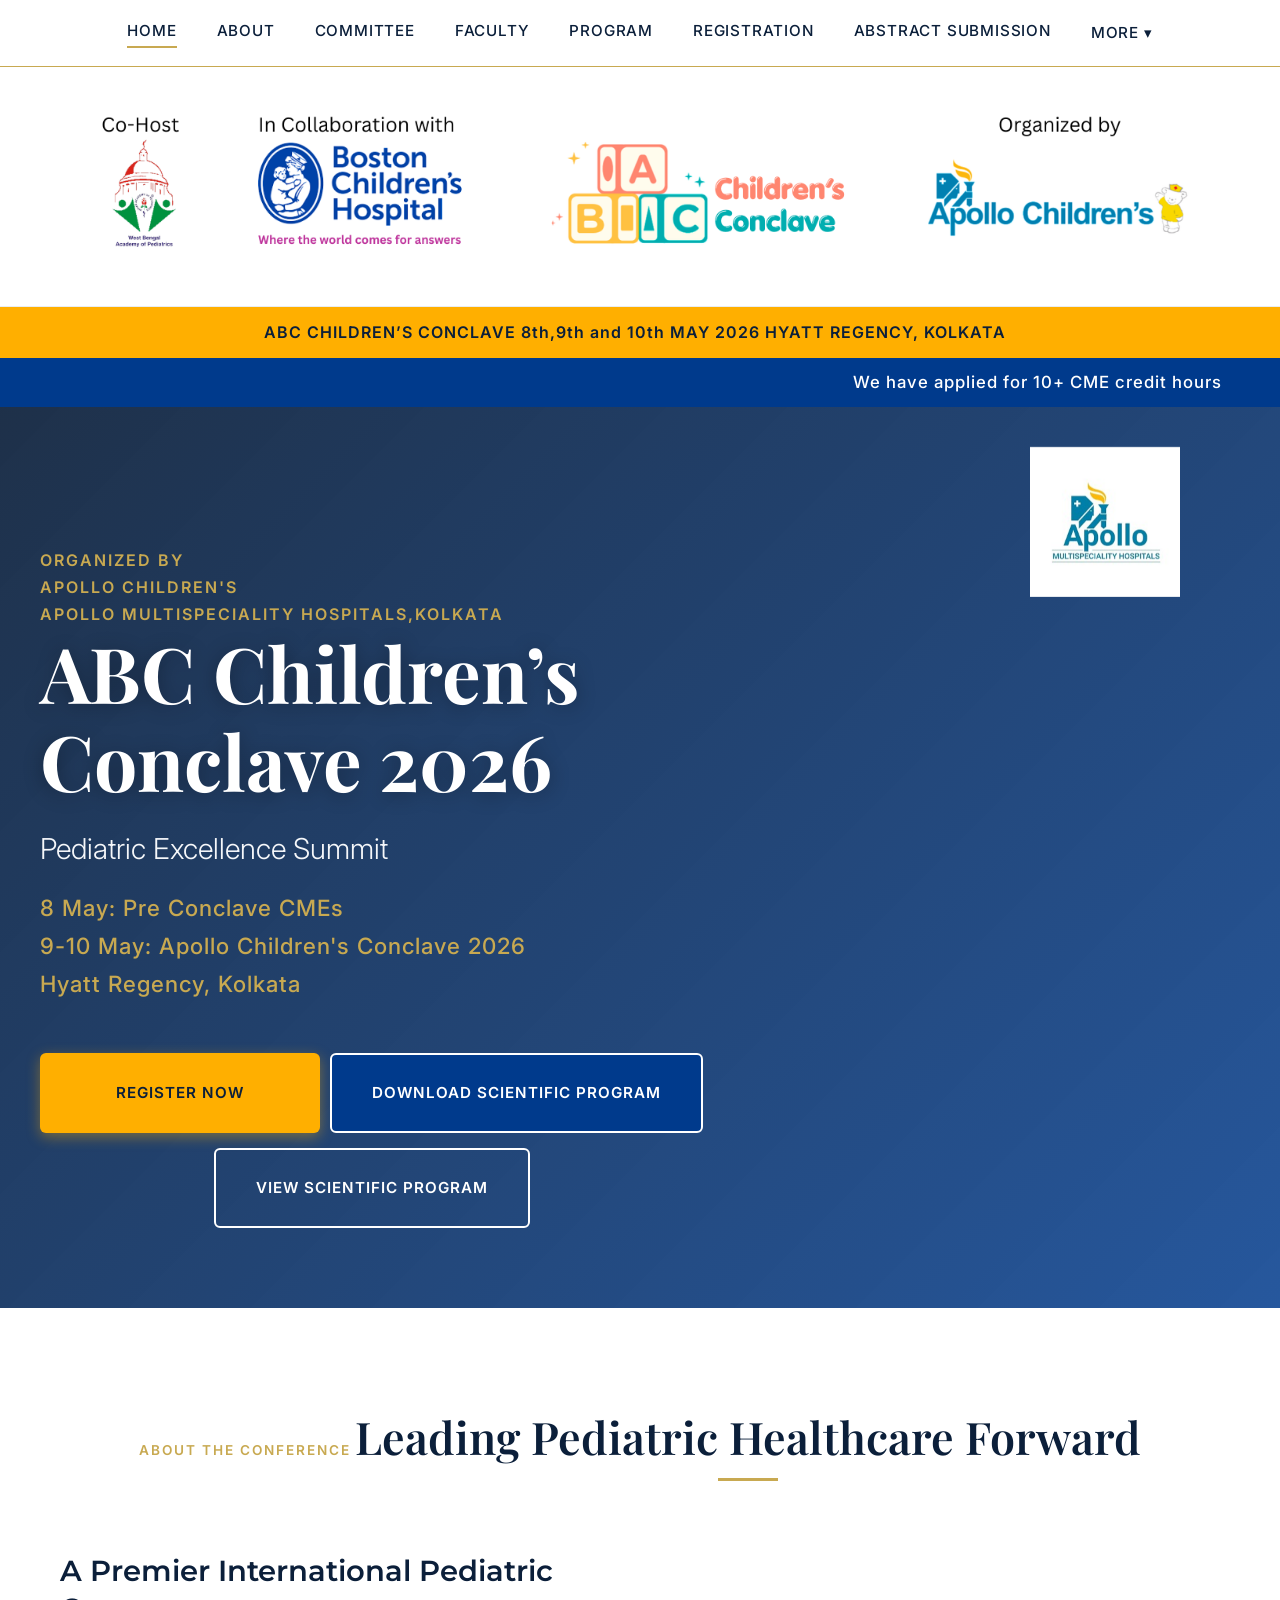
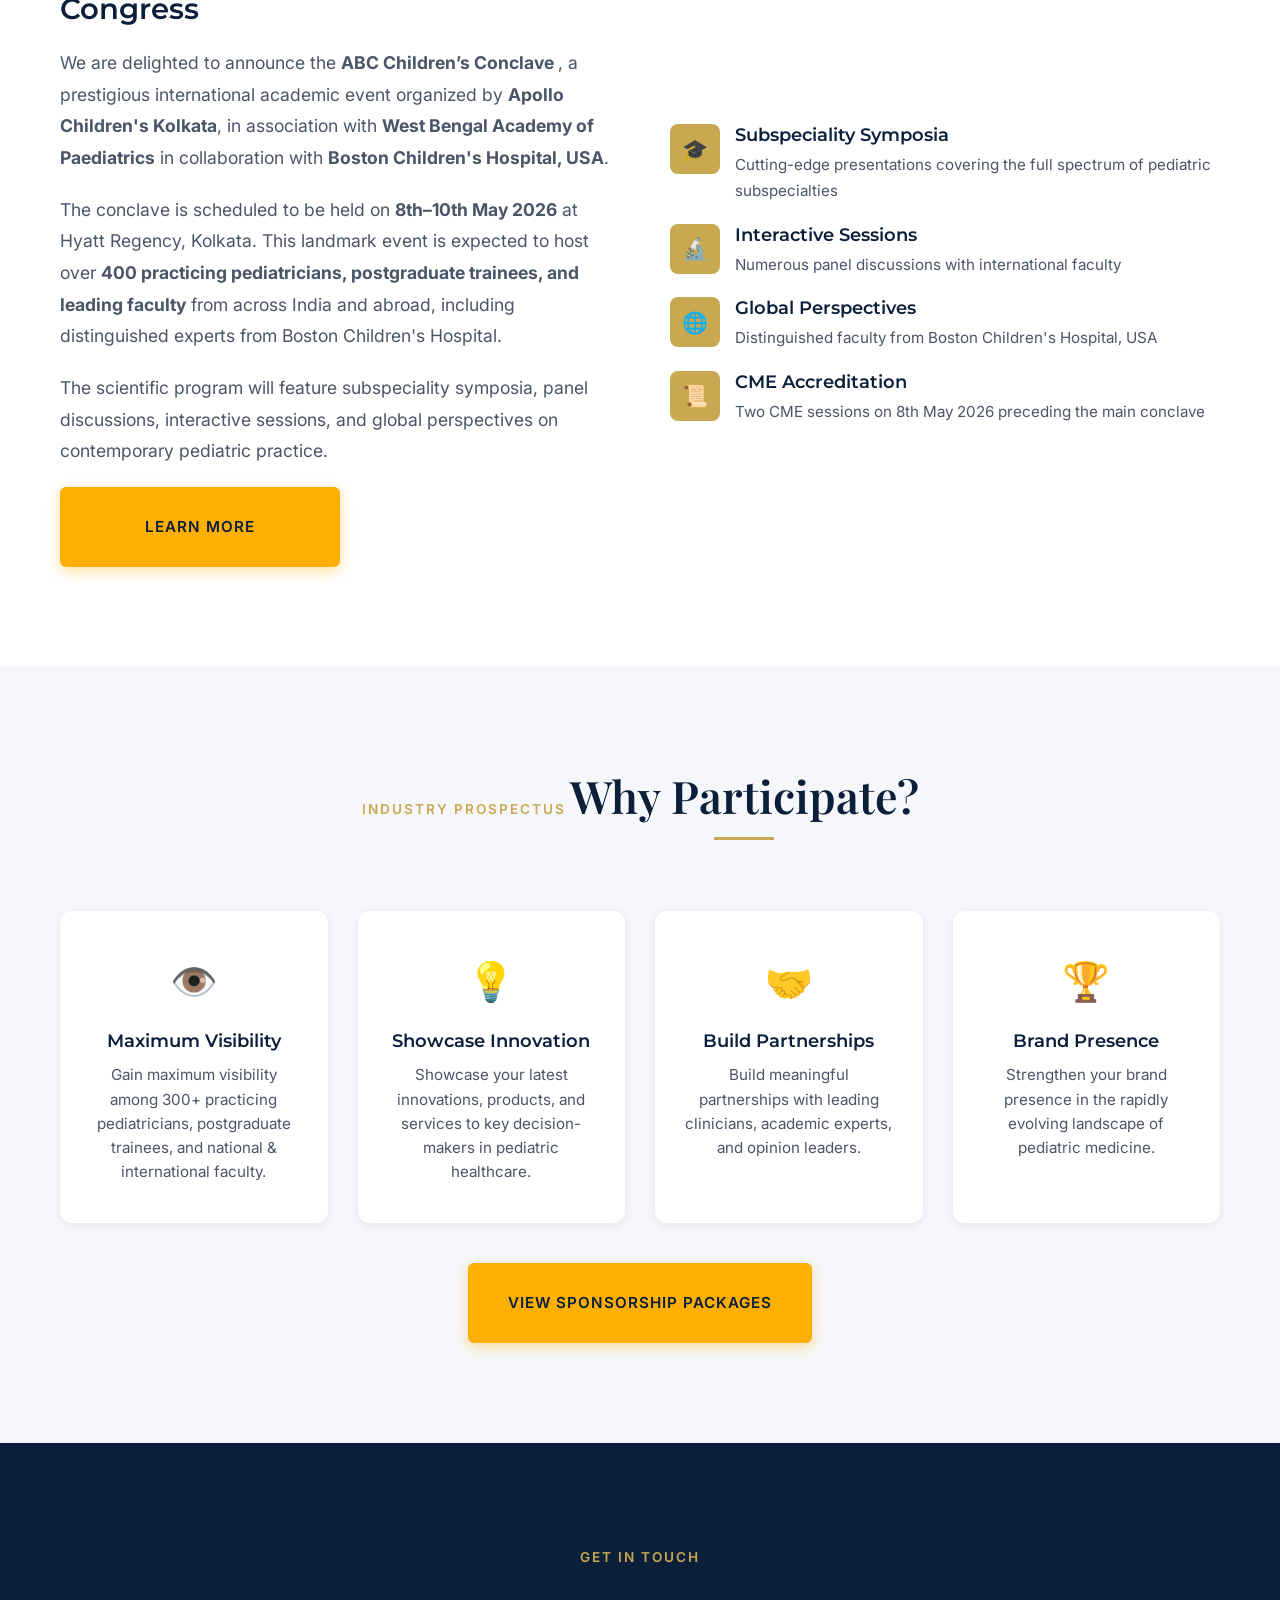
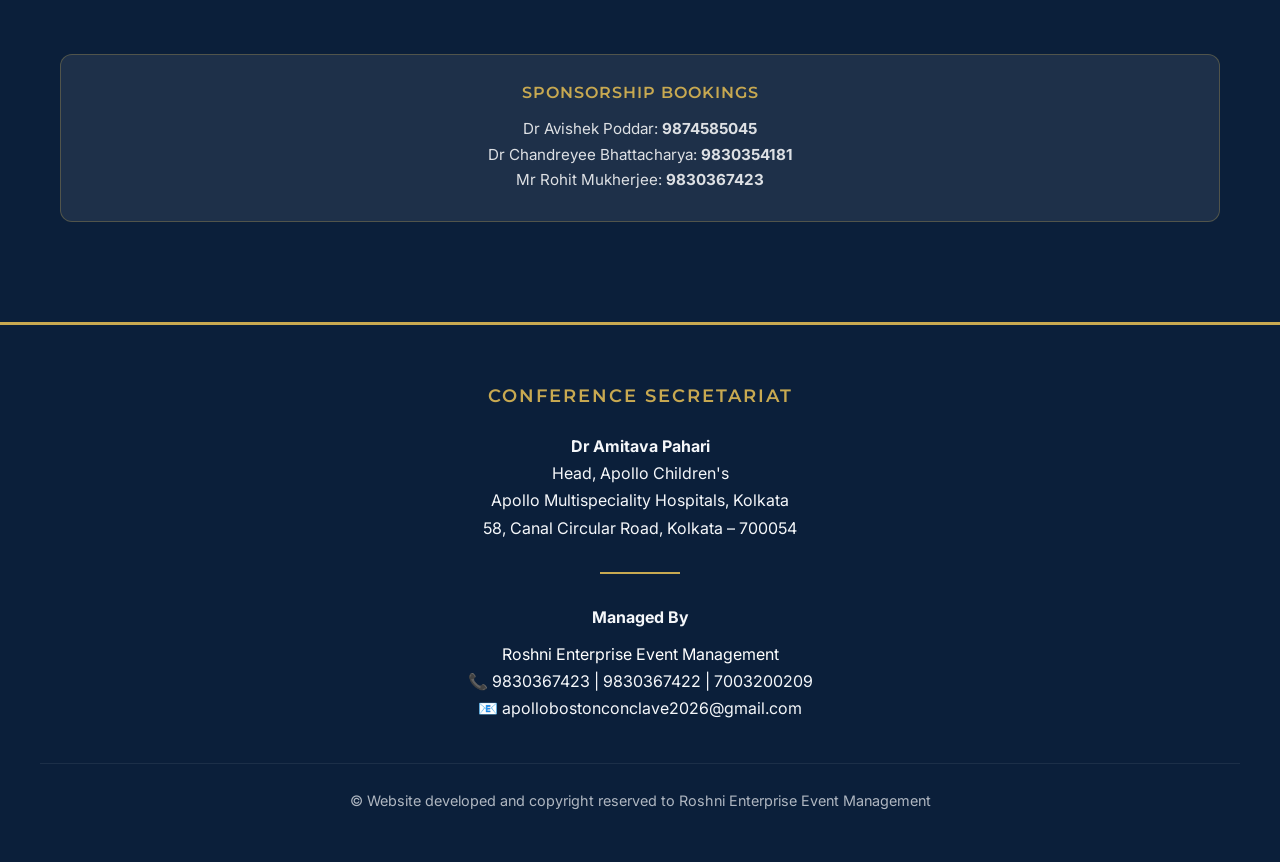
==== commit 443ac6fd: "Lot Changes" ====
--- a/index.html
+++ b/index.html
@@ -149,7 +149,7 @@
                 <div class="hero-buttons" style="display: flex; flex-direction: column; gap: 15px; width: fit-content;">
                     <div style="display: flex; flex-direction: row; gap: 10px; flex-wrap: wrap;">
                         <a href="register.html" class="btn btn-primary" data-testid="register-btn">Register Now</a>
-                        <a href='images/abc_s.pdf' target="_blank" class="btn btn-outline"
+                        <a href='#images/abc_s.pdf' target="_blank" class="btn btn-outline"
                             style="background-color:#003A8C; color:white;">
                             Download Scientific Program
                         </a>
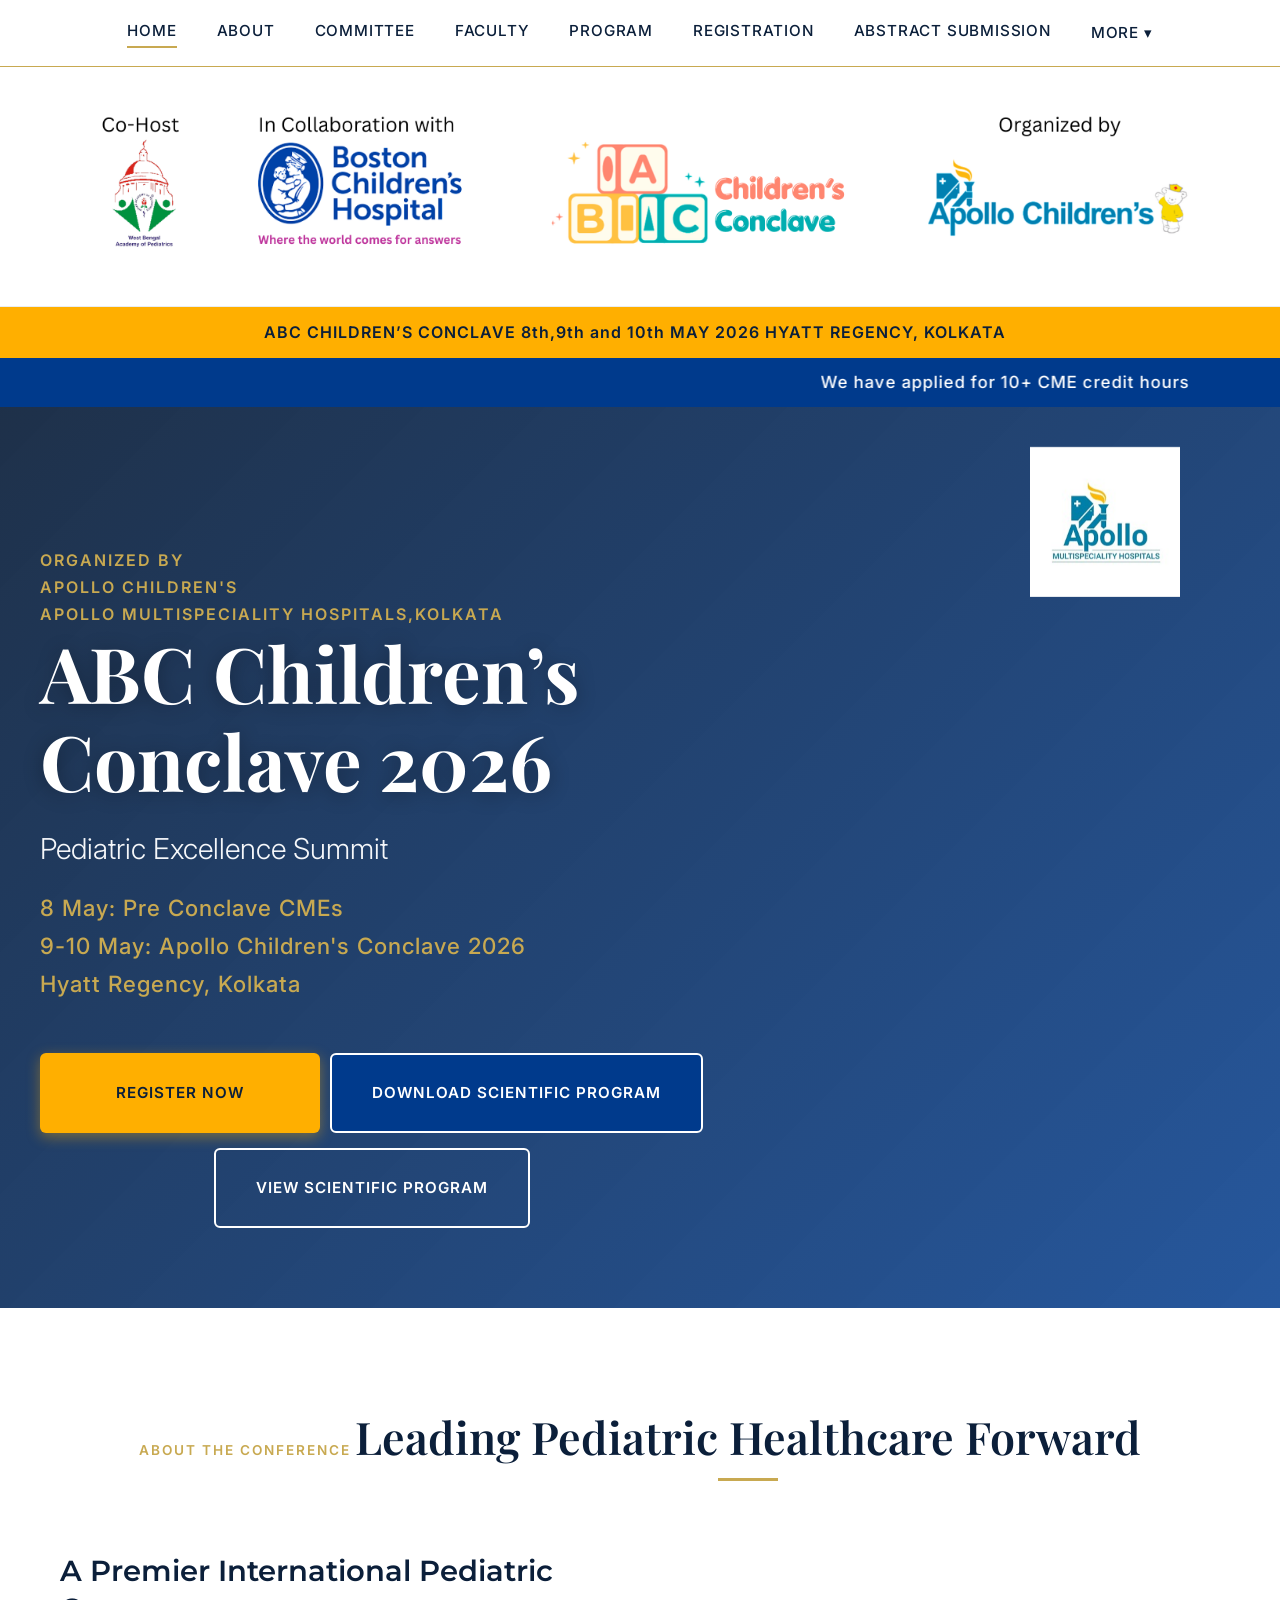
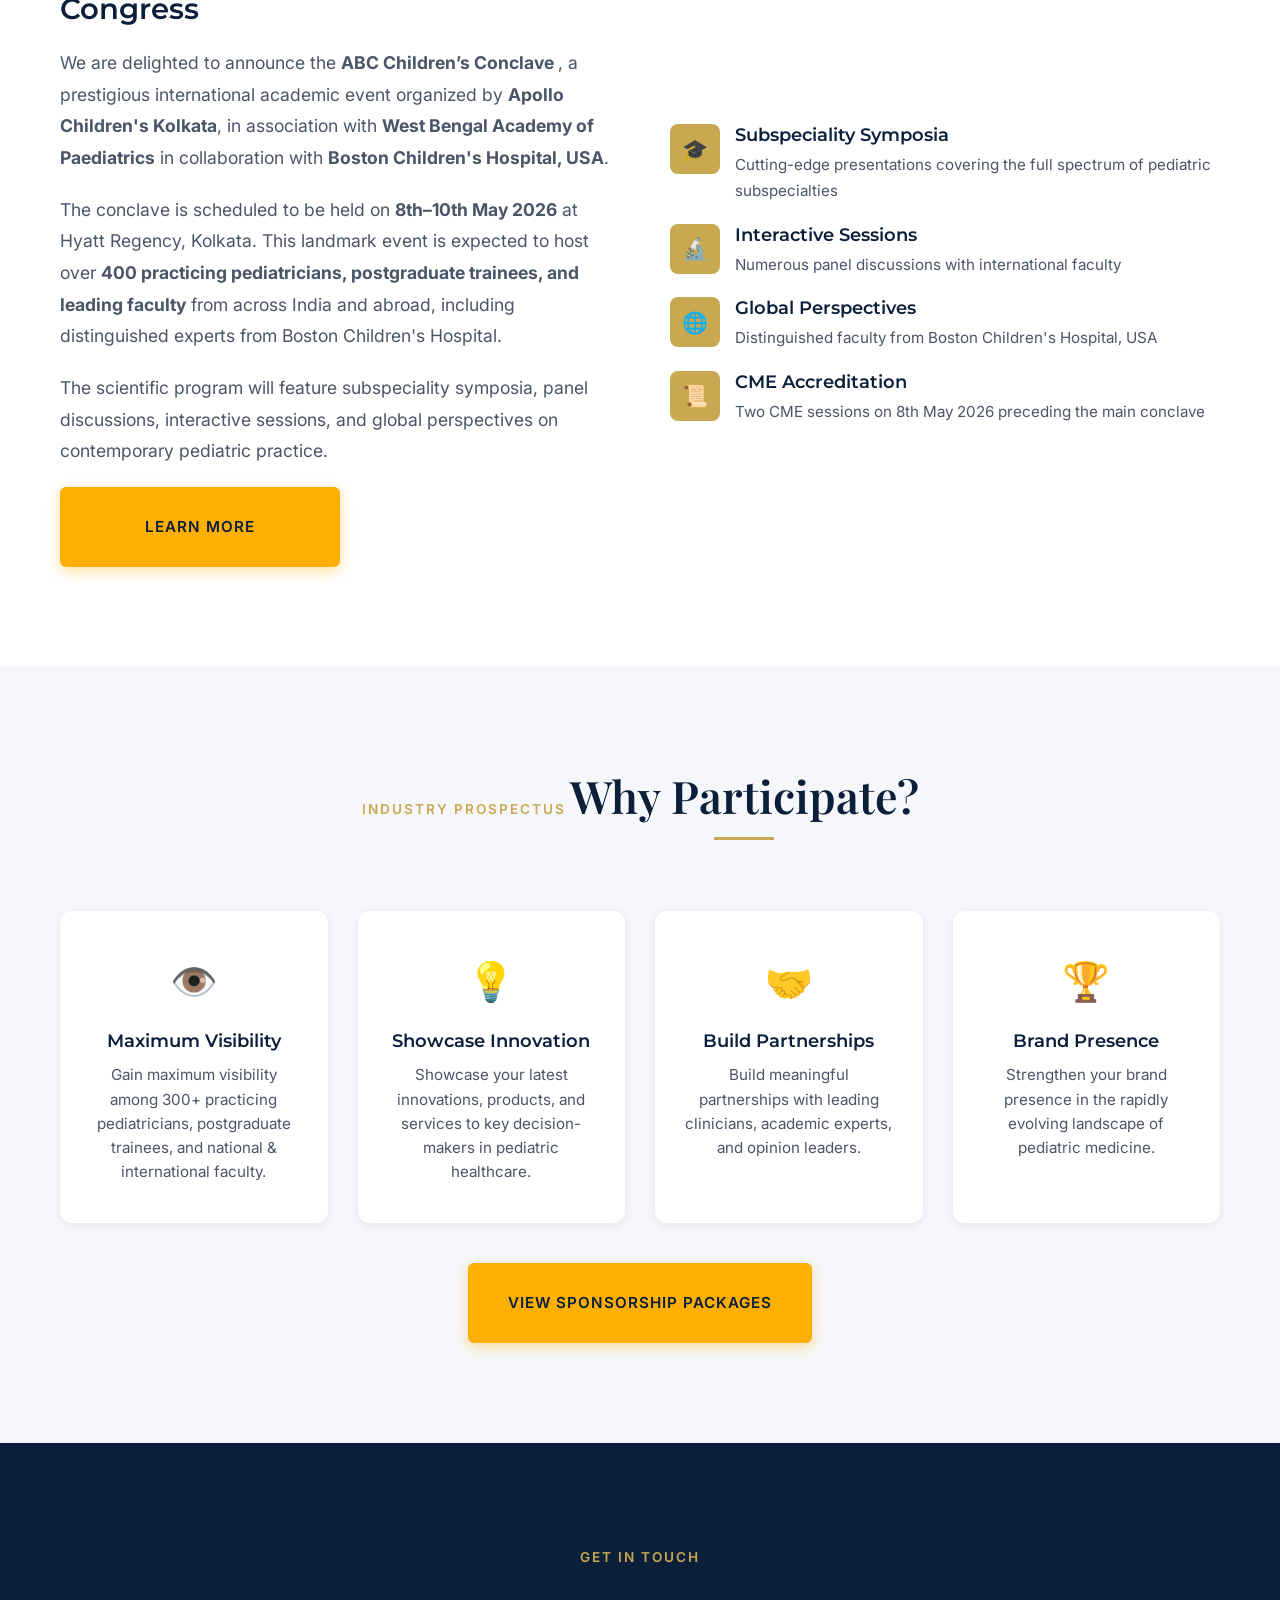
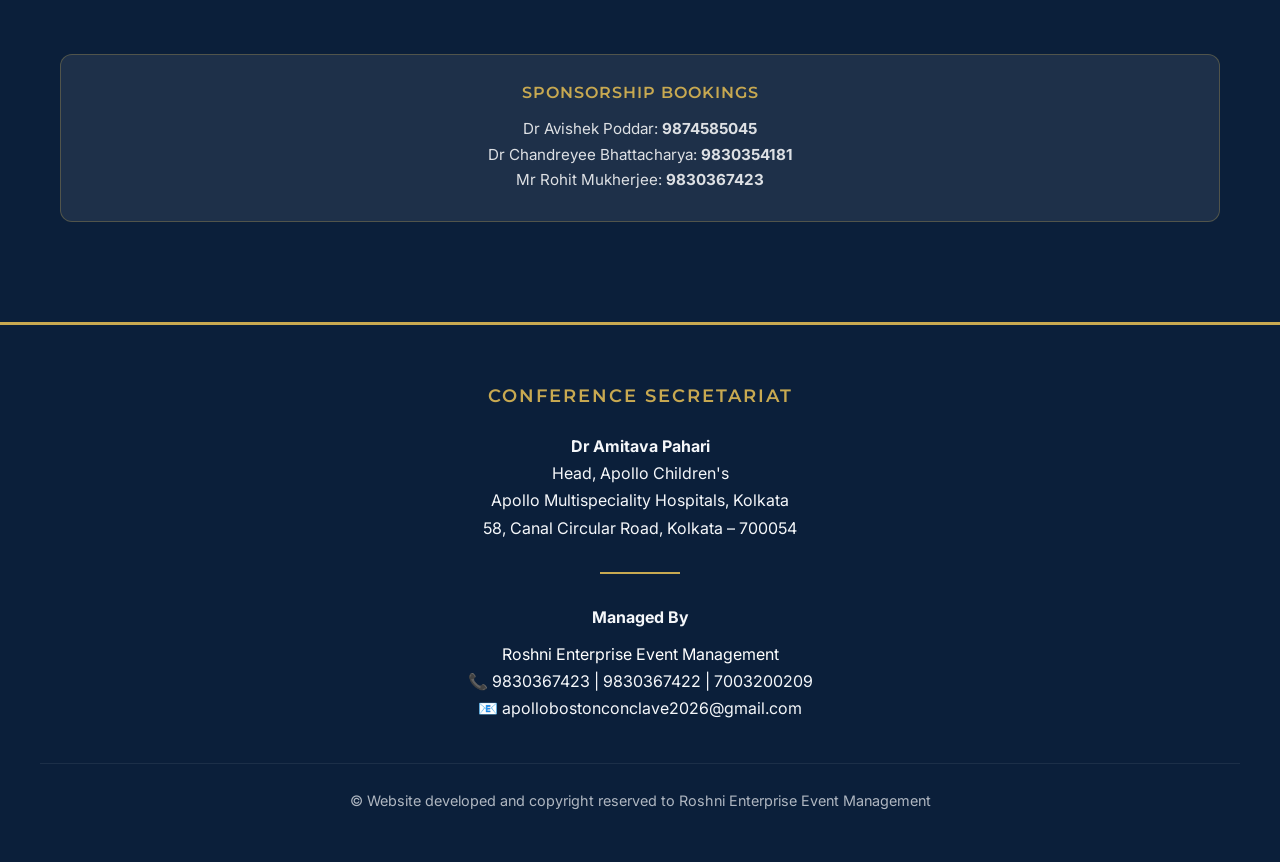
==== commit e805c892: "Lot Changes" ====
--- a/index.html
+++ b/index.html
@@ -149,7 +149,7 @@
                 <div class="hero-buttons" style="display: flex; flex-direction: column; gap: 15px; width: fit-content;">
                     <div style="display: flex; flex-direction: row; gap: 10px; flex-wrap: wrap;">
                         <a href="register.html" class="btn btn-primary" data-testid="register-btn">Register Now</a>
-                        <a href='#images/abc_s.pdf' target="_blank" class="btn btn-outline"
+                        <a href='images/abc_s.pdf' target="_blank" class="btn btn-outline" id="download-btn-hero"
                             style="background-color:#003A8C; color:white;">
                             Download Scientific Program
                         </a>
@@ -308,6 +308,16 @@
 
     <div id="footer-placeholder"></div>
 
+    <!-- MOBILE PDF MODAL -->
+    <div id="pdfModal" class="modal">
+        <div class="modal-content">
+            <span class="modal-close">&times;</span>
+            <h3>Scientific Program</h3>
+            <p>Your download will begin shortly. If it doesn't, please click the link below.</p>
+            <a href="images/abc_s.pdf" target="_blank" class="btn btn-primary" style="min-height: 60px;">Open PDF</a>
+        </div>
+    </div>
+
     <script src="script.js"></script>
 </body>
 
--- a/style.css
+++ b/style.css
@@ -2673,4 +2673,76 @@
         top: 15px;
         right: 20px;
     }
+}
+
+/* =====================
+   MOBILE MODAL STYLES
+===================== */
+.modal {
+    display: none;
+    position: fixed;
+    z-index: 9999;
+    left: 0;
+    top: 0;
+    width: 100%;
+    height: 100%;
+    overflow: auto;
+    background-color: rgba(11, 31, 58, 0.85);
+    backdrop-filter: blur(8px);
+    -webkit-backdrop-filter: blur(8px);
+    align-items: center;
+    justify-content: center;
+}
+
+.modal-content {
+    background-color: var(--white);
+    margin: auto;
+    padding: 40px;
+    border: 1px solid var(--soft-gold);
+    width: 90%;
+    max-width: 500px;
+    border-radius: 12px;
+    position: relative;
+    text-align: center;
+    box-shadow: var(--shadow-strong);
+    animation: modalSlideIn 0.3s ease-out;
+}
+
+@keyframes modalSlideIn {
+    from {
+        transform: translateY(20px);
+        opacity: 0;
+    }
+
+    to {
+        transform: translateY(0);
+        opacity: 1;
+    }
+}
+
+.modal-close {
+    color: var(--text-grey);
+    position: absolute;
+    top: 15px;
+    right: 20px;
+    font-size: 28px;
+    font-weight: bold;
+    cursor: pointer;
+    transition: color 0.3s;
+}
+
+.modal-close:hover {
+    color: var(--apollo-blue);
+}
+
+.modal-content h3 {
+    color: var(--navy-deep);
+    margin-bottom: 15px;
+    font-size: 1.5rem;
+}
+
+.modal-content p {
+    margin-bottom: 25px;
+    font-size: 1rem;
+    color: var(--text-grey);
 }
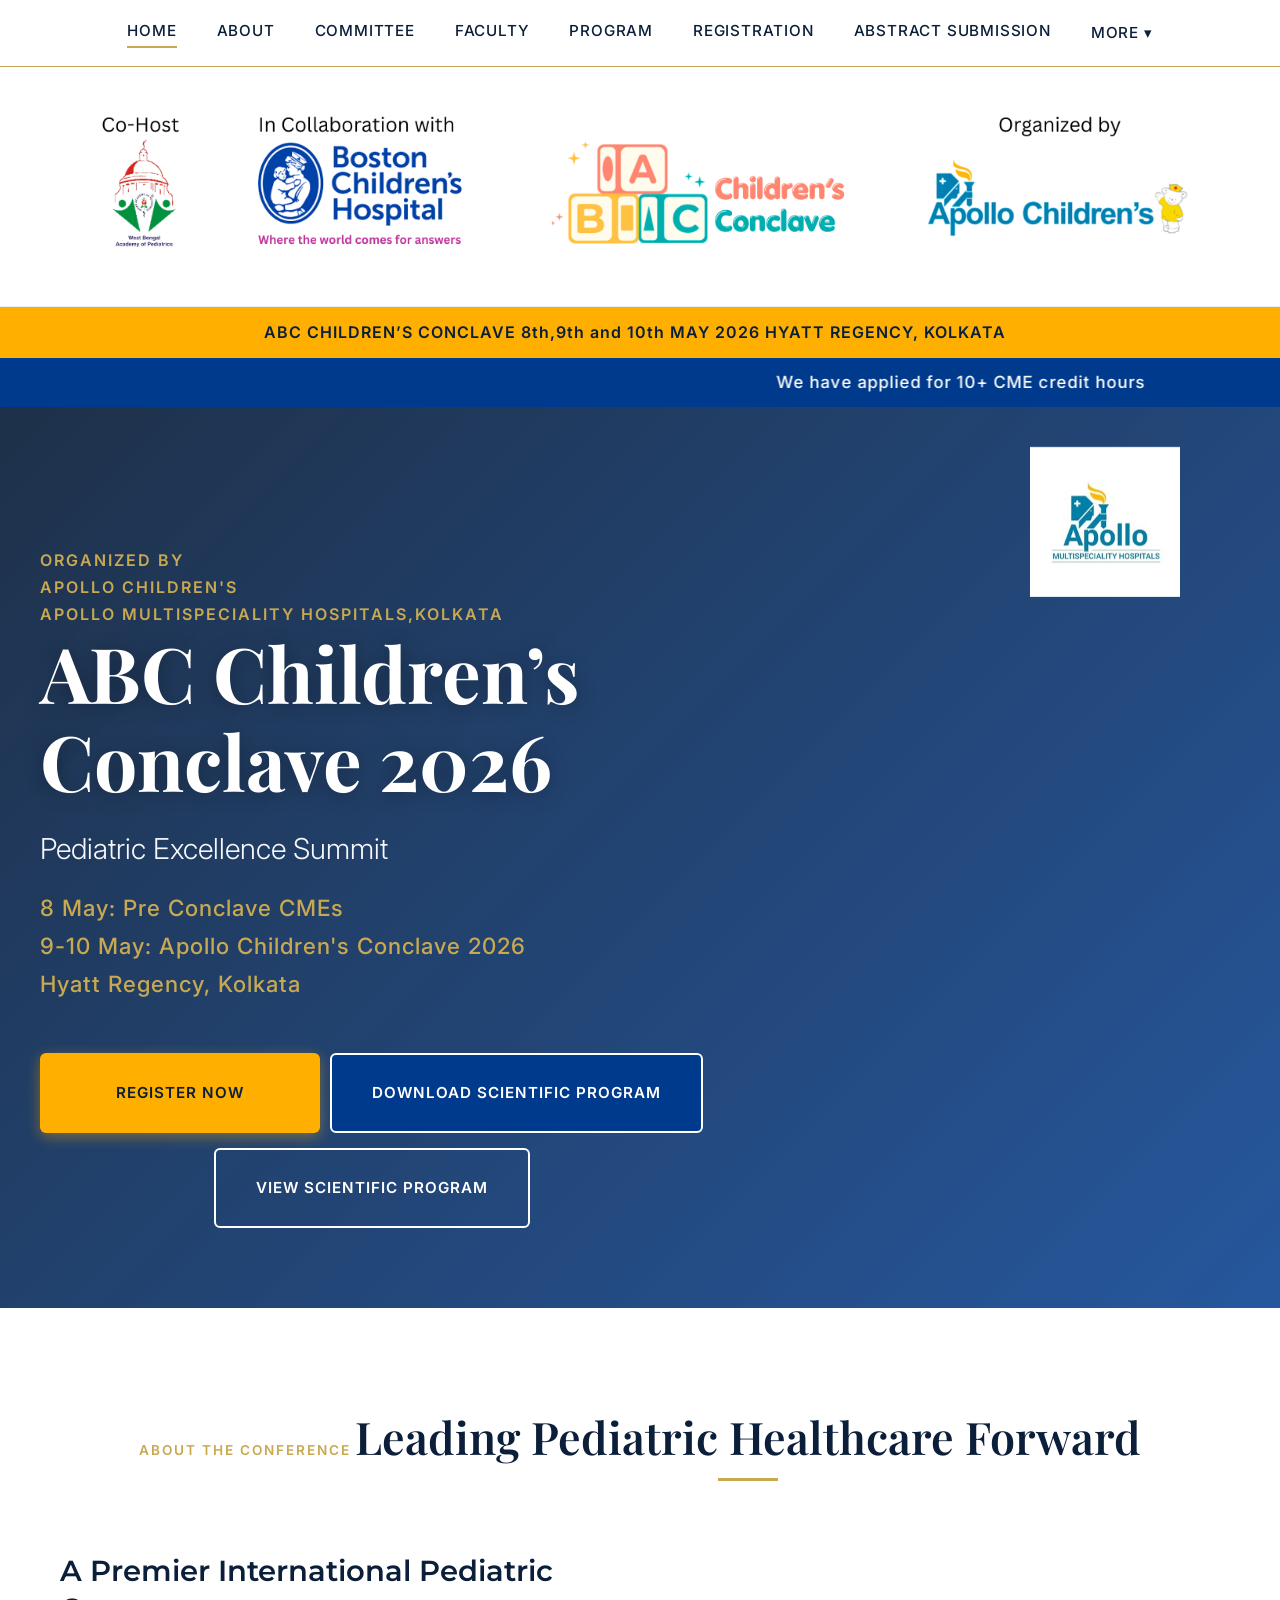
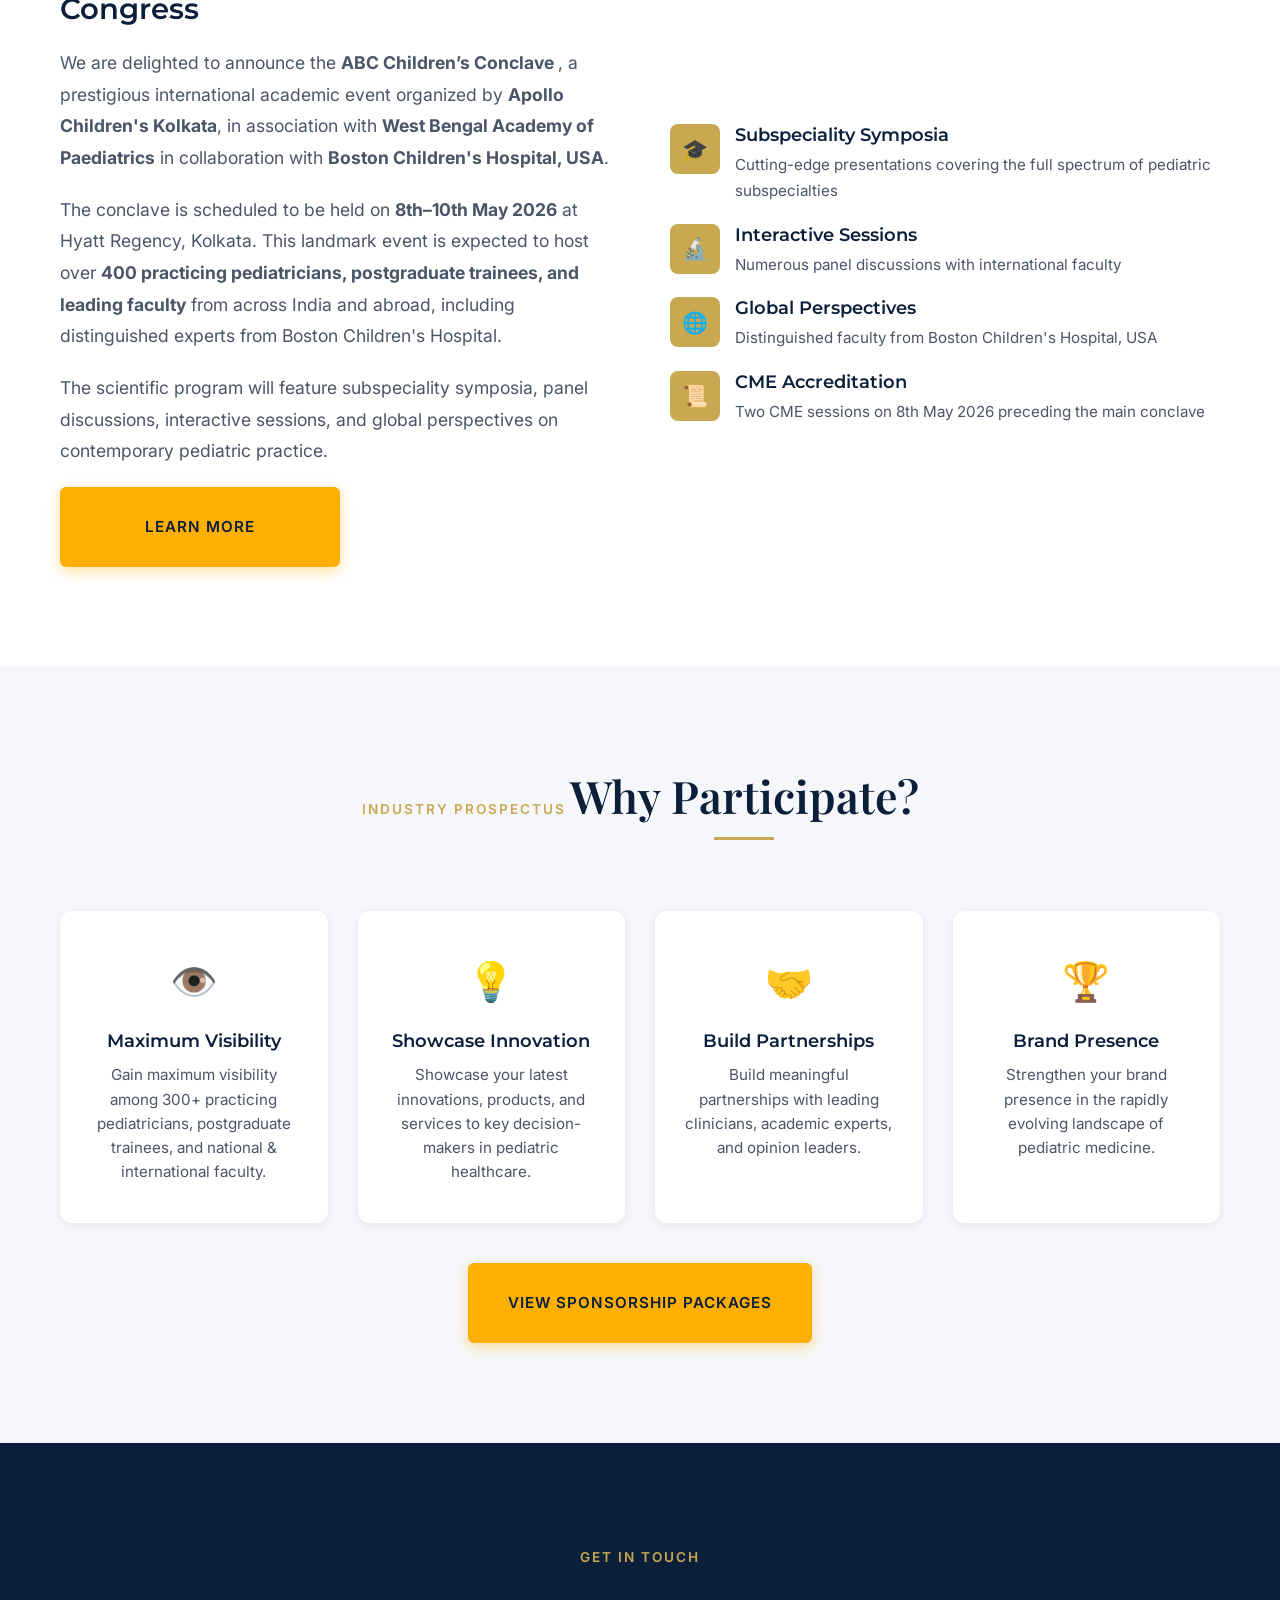
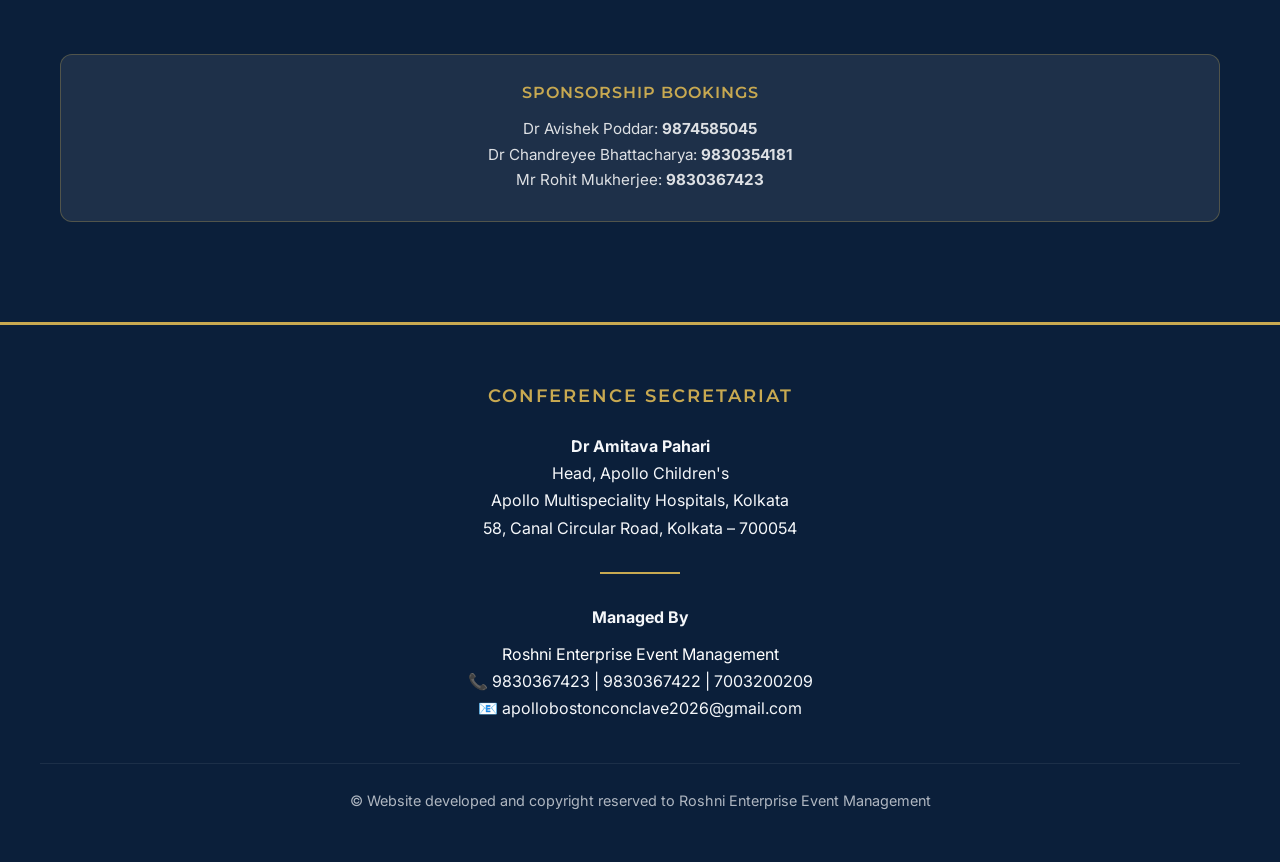
==== commit cad8ad0a: "Lot Changes" ====
--- a/index.html
+++ b/index.html
@@ -312,9 +312,14 @@
     <div id="pdfModal" class="modal">
         <div class="modal-content">
             <span class="modal-close">&times;</span>
-            <h3>Scientific Program</h3>
-            <p>Your download will begin shortly. If it doesn't, please click the link below.</p>
-            <a href="images/abc_s.pdf" target="_blank" class="btn btn-primary" style="min-height: 60px;">Open PDF</a>
+            <div id="pdfContainer" style="width: 100%; height: 100%; min-height: 400px;">
+                <iframe id="pdfIframe" src="" width="100%" height="100%" style="border: none;"></iframe>
+            </div>
+            <div style="margin-top: 15px;">
+                <a href="images/abc_s.pdf" target="_blank" class="btn btn-primary"
+                    style="min-height: 50px; font-size: 0.8rem; padding: 10px 20px; min-width: 150px;">Open PDF
+                    Separately</a>
+            </div>
         </div>
     </div>
 
--- a/style.css
+++ b/style.css
@@ -2697,15 +2697,18 @@
 .modal-content {
     background-color: var(--white);
     margin: auto;
-    padding: 40px;
+    padding: 20px;
     border: 1px solid var(--soft-gold);
-    width: 90%;
-    max-width: 500px;
+    width: 95%;
+    max-width: 800px;
+    height: 85vh;
     border-radius: 12px;
     position: relative;
     text-align: center;
     box-shadow: var(--shadow-strong);
     animation: modalSlideIn 0.3s ease-out;
+    display: flex;
+    flex-direction: column;
 }
 
 @keyframes modalSlideIn {
@@ -2723,26 +2726,23 @@
 .modal-close {
     color: var(--text-grey);
     position: absolute;
-    top: 15px;
-    right: 20px;
-    font-size: 28px;
+    top: 5px;
+    right: 15px;
+    font-size: 32px;
     font-weight: bold;
     cursor: pointer;
     transition: color 0.3s;
+    z-index: 10001;
 }
 
 .modal-close:hover {
     color: var(--apollo-blue);
 }
 
-.modal-content h3 {
-    color: var(--navy-deep);
-    margin-bottom: 15px;
-    font-size: 1.5rem;
-}
-
-.modal-content p {
-    margin-bottom: 25px;
-    font-size: 1rem;
-    color: var(--text-grey);
+#pdfContainer {
+    flex-grow: 1;
+    width: 100%;
+    overflow: hidden;
+    border-radius: 8px;
+    background: #f0f0f0;
 }
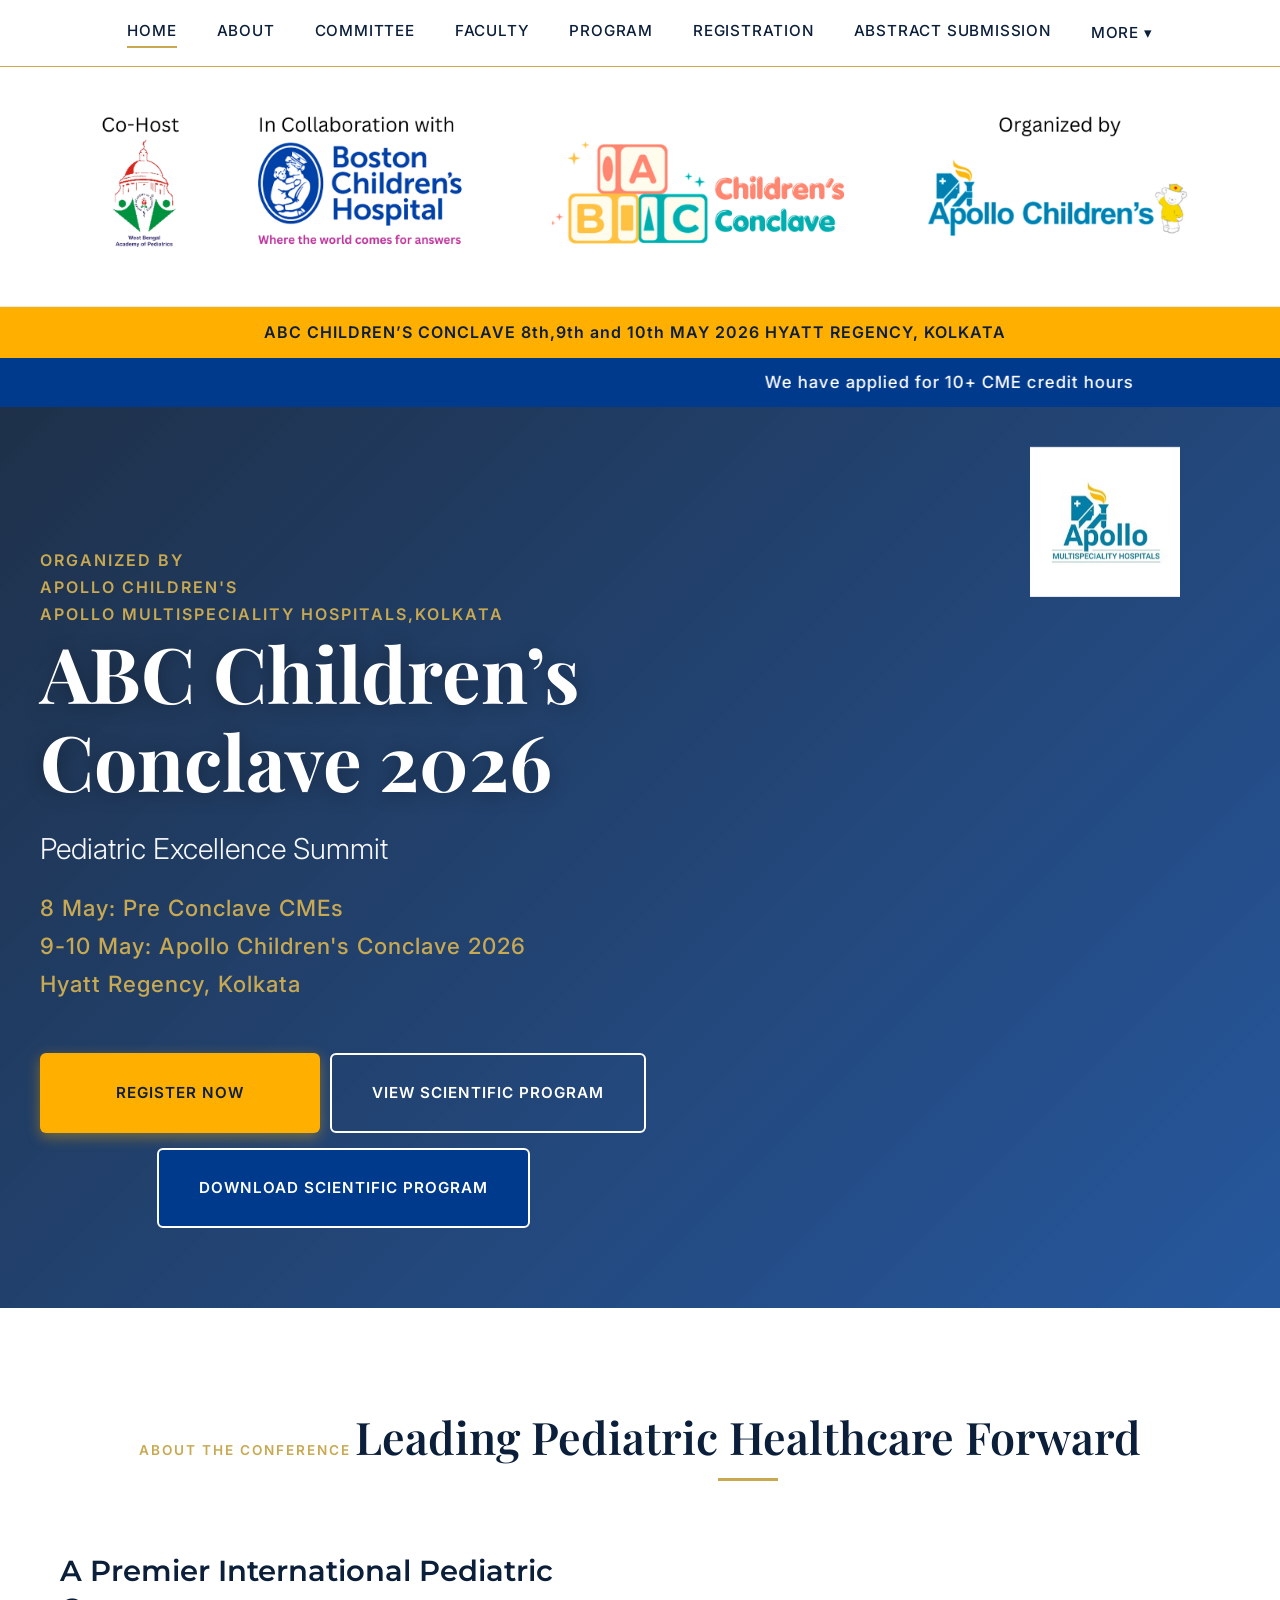
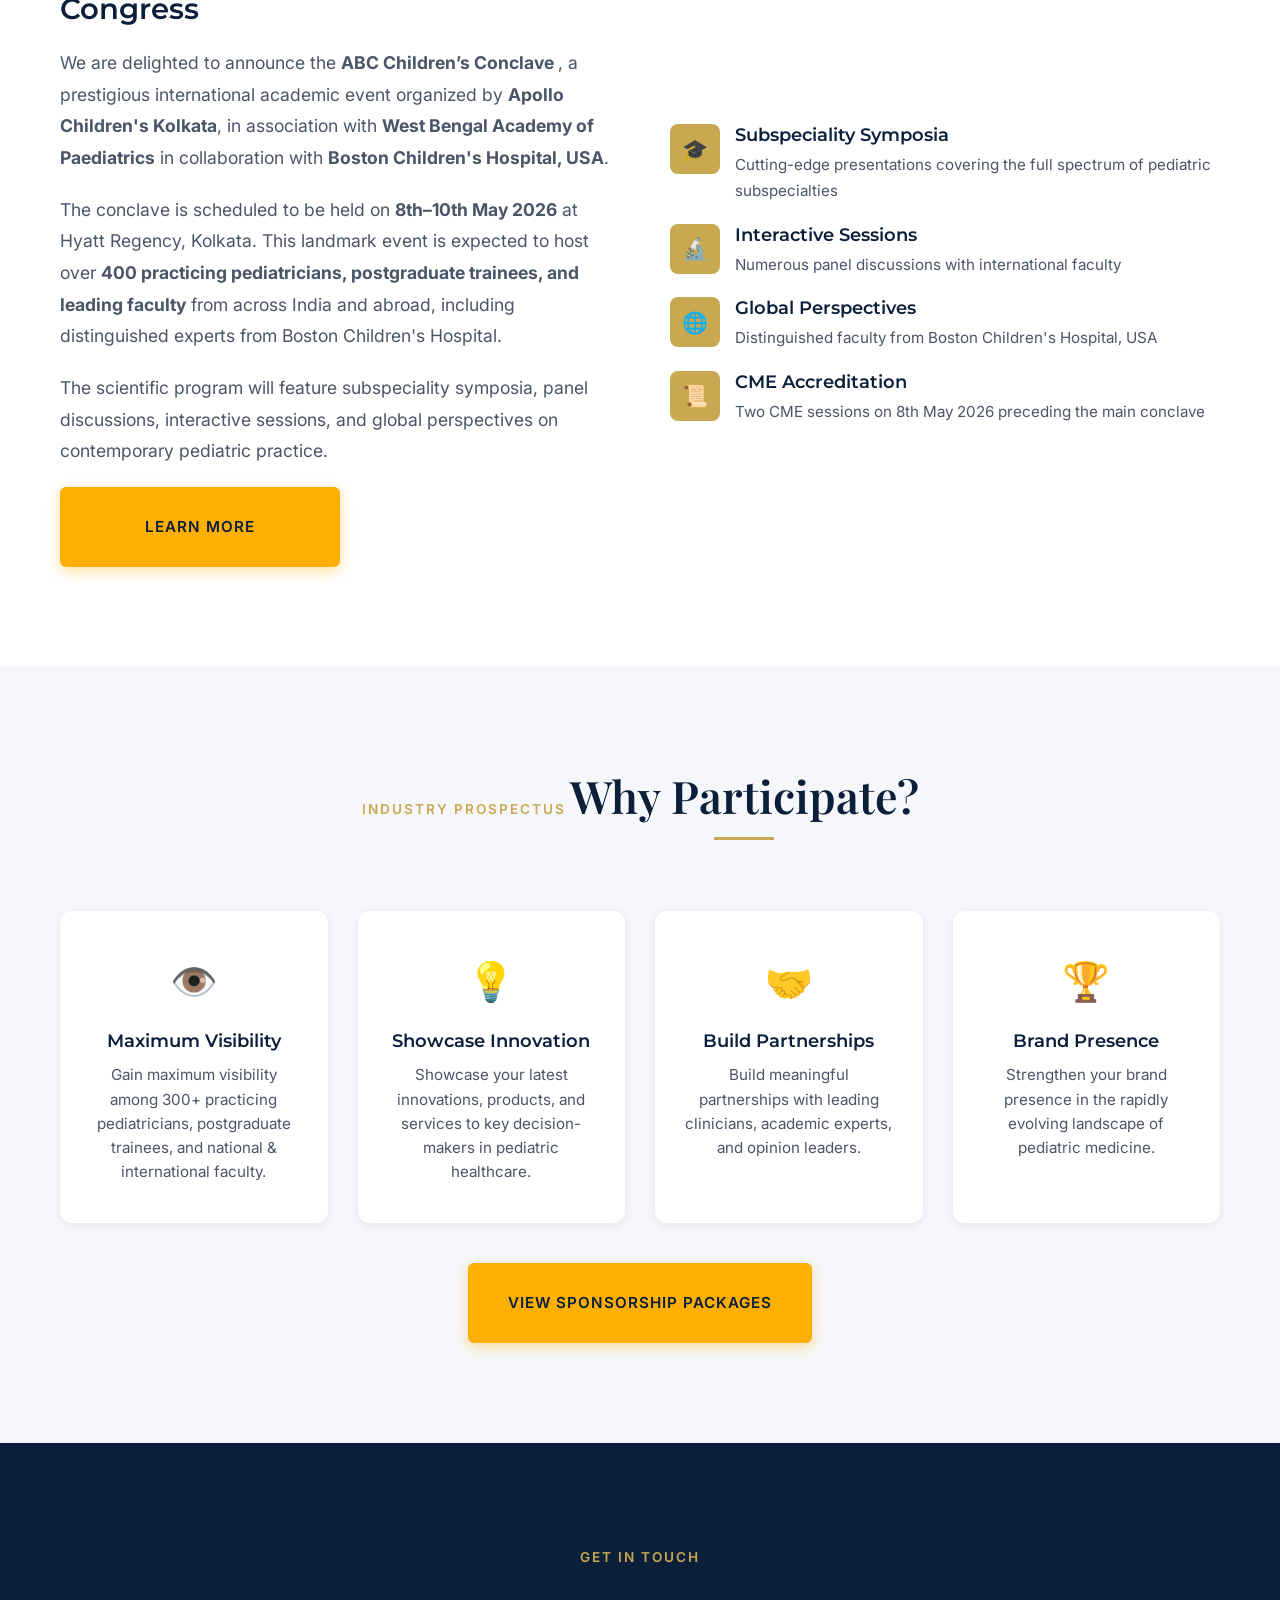
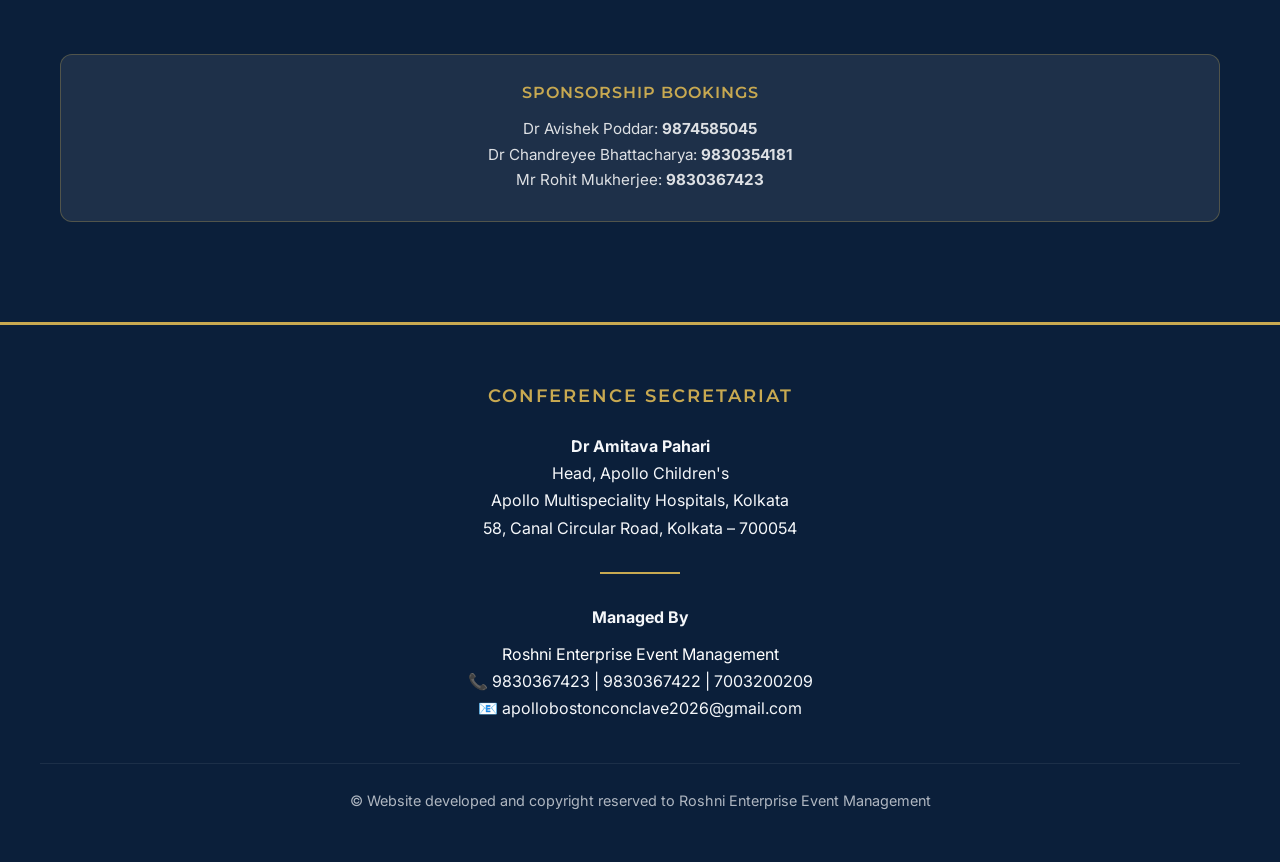
==== commit bb61189f: "Lot Changes" ====
--- a/index.html
+++ b/index.html
@@ -149,14 +149,14 @@
                 <div class="hero-buttons" style="display: flex; flex-direction: column; gap: 15px; width: fit-content;">
                     <div style="display: flex; flex-direction: row; gap: 10px; flex-wrap: wrap;">
                         <a href="register.html" class="btn btn-primary" data-testid="register-btn">Register Now</a>
+                        <a href="program.html" class="btn btn-outline" data-testid="program-btn">View Scientific
+                            Program</a>
+                    </div>
+                    <div style="display: flex; justify-content: center; width: 100%;">
                         <a href='images/abc_s.pdf' target="_blank" class="btn btn-outline" id="download-btn-hero"
                             style="background-color:#003A8C; color:white;">
                             Download Scientific Program
                         </a>
-                    </div>
-                    <div style="display: flex; justify-content: center; width: 100%;">
-                        <a href="program.html" class="btn btn-outline" data-testid="program-btn">View Scientific
-                            Program</a>
                     </div>
                 </div>
             </div>
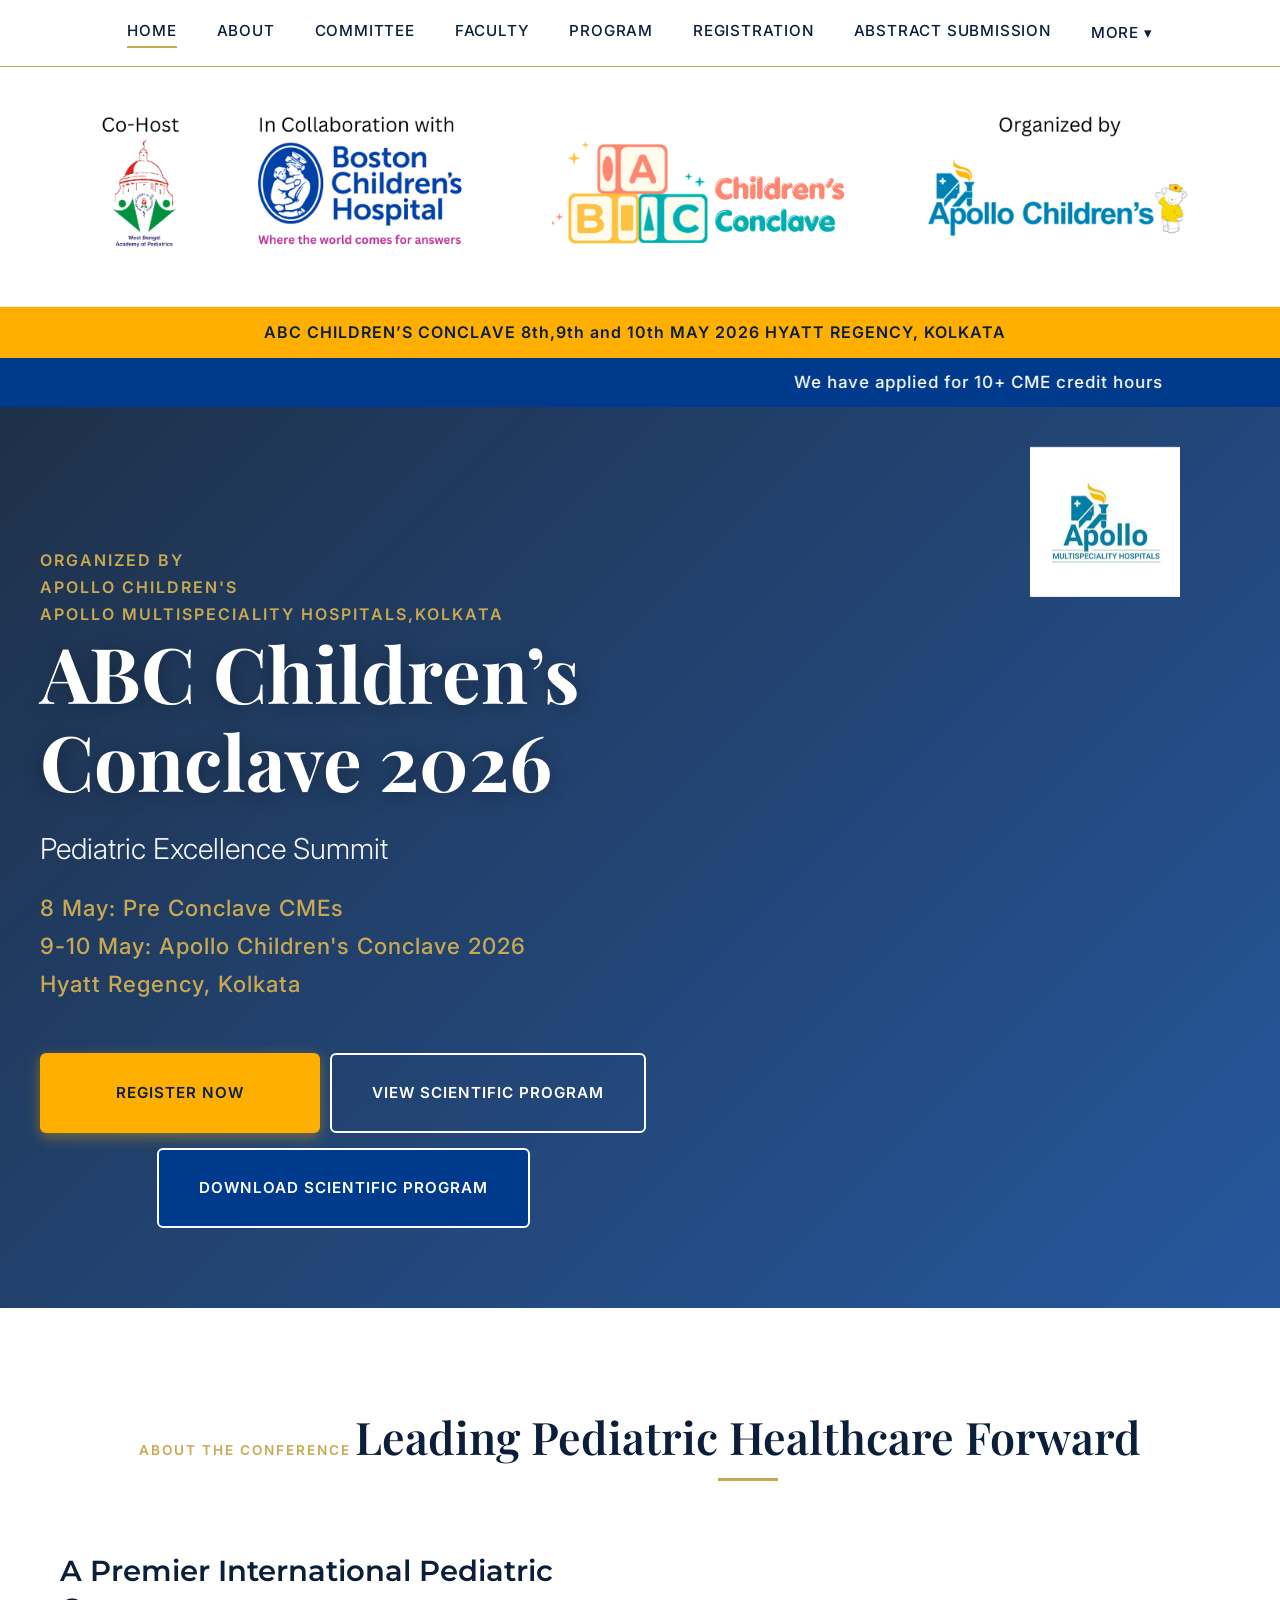
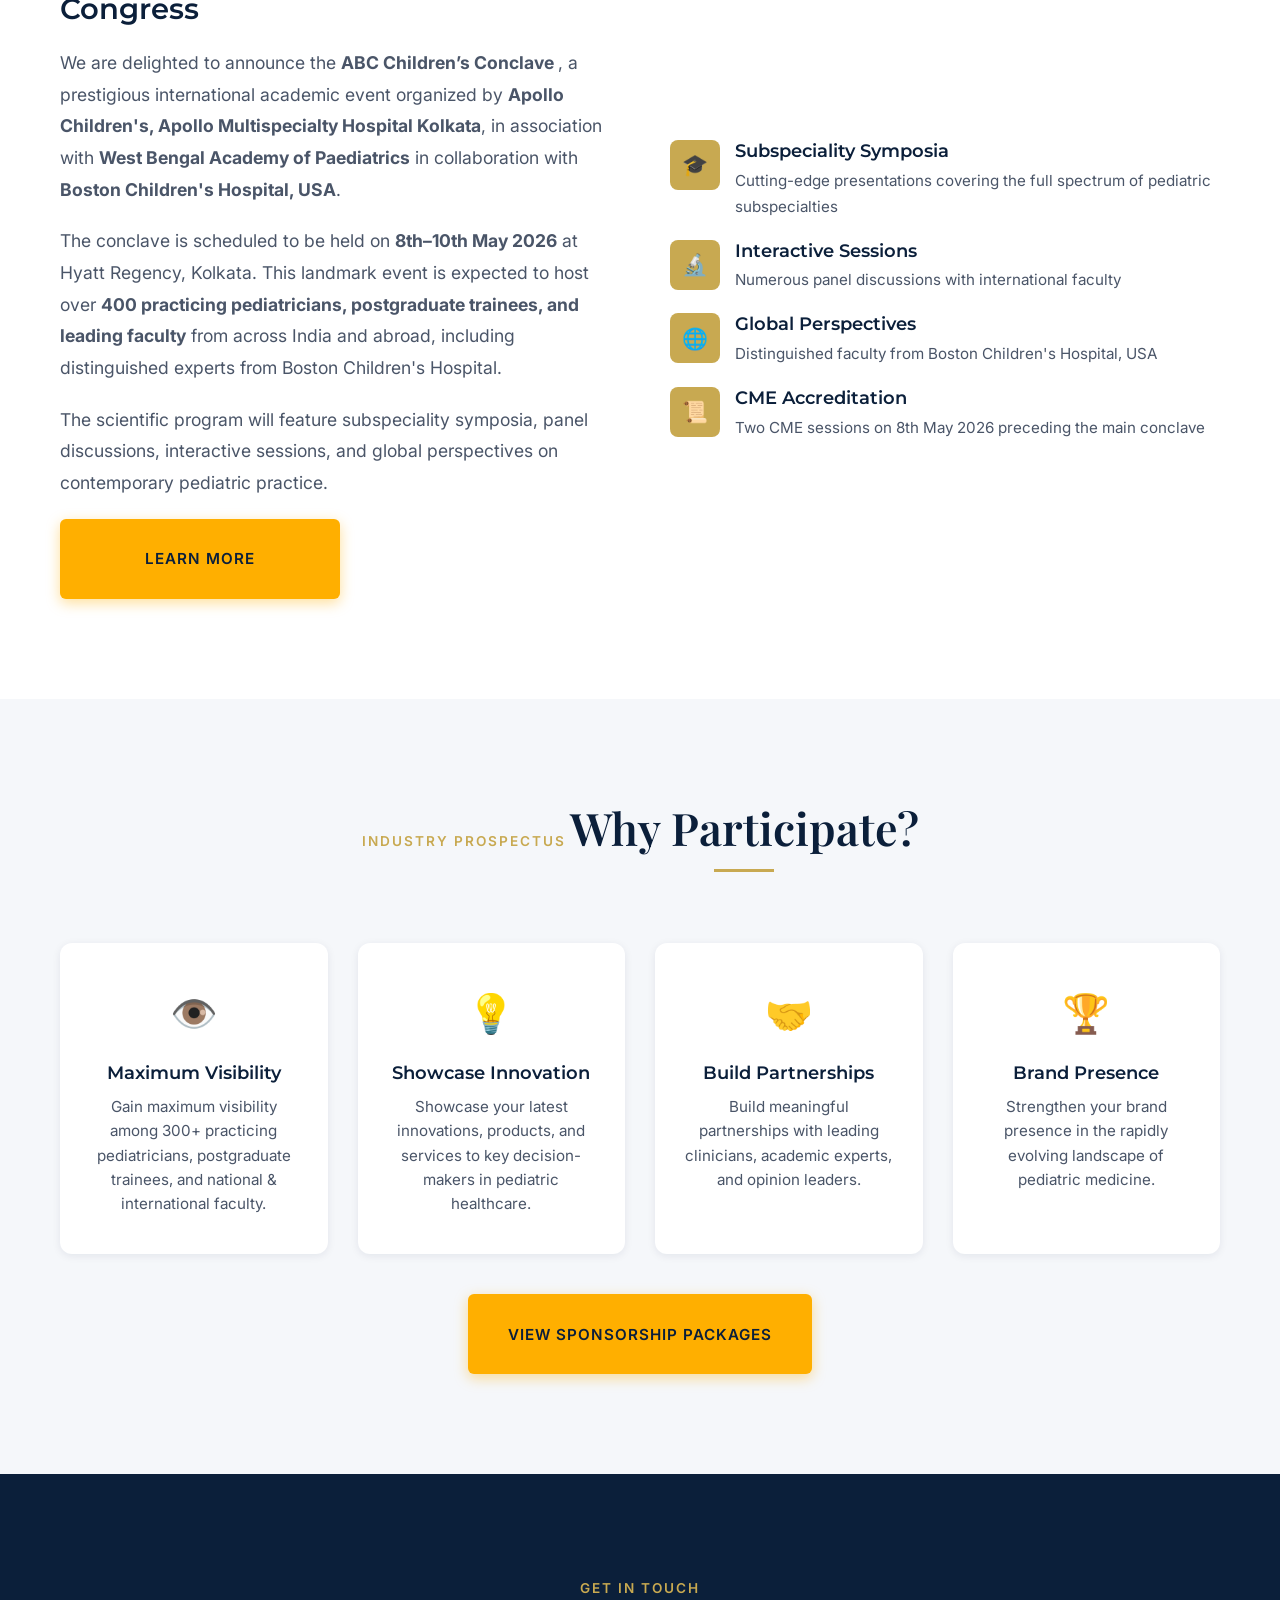
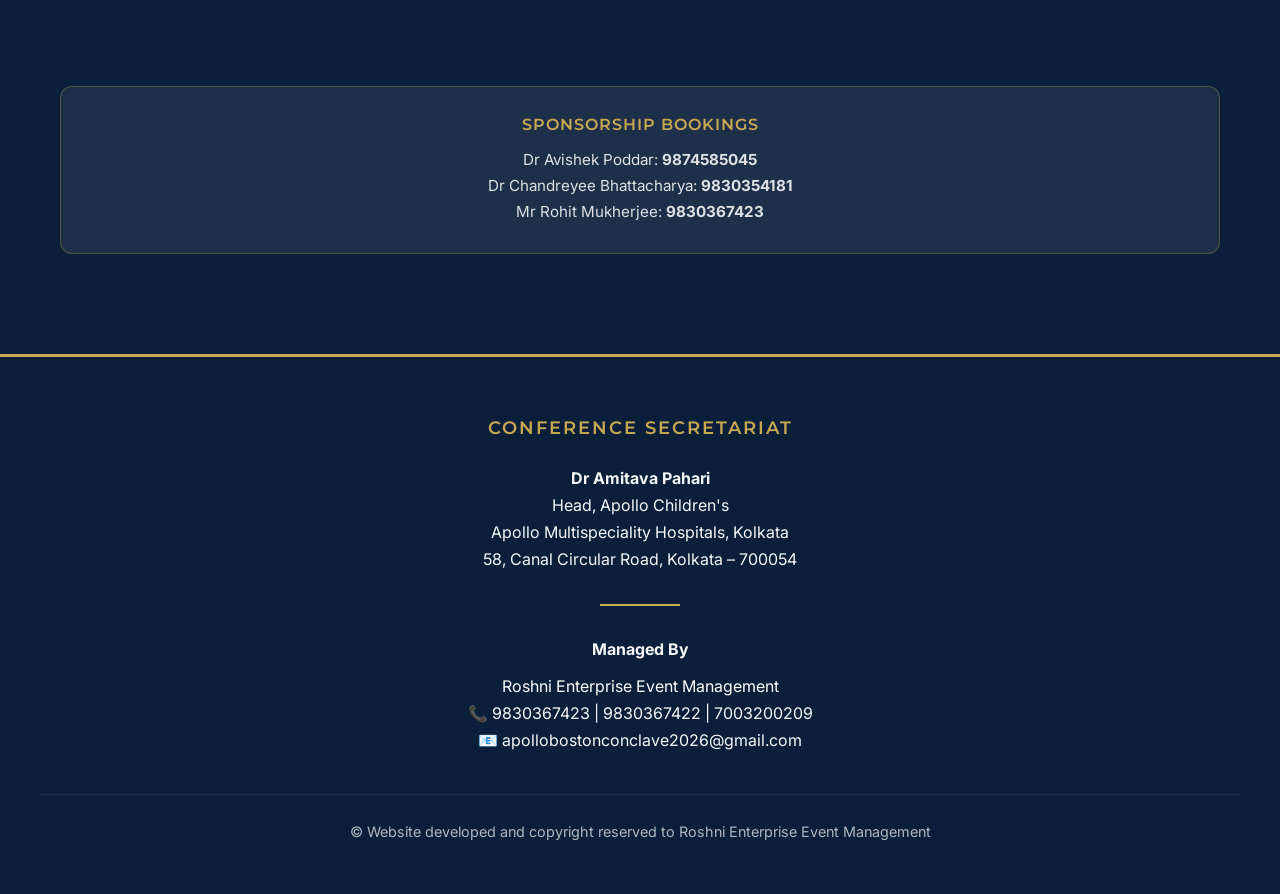
==== commit ae0e1f41: "Update index.html" ====
--- a/index.html
+++ b/index.html
@@ -179,7 +179,7 @@
                     <p>
                         We are delighted to announce the <strong>ABC Children’s Conclave </strong>, a prestigious
                         international academic event organized by
-                        <strong>Apollo Children's Kolkata</strong>, in association with <strong>West Bengal Academy of
+                        <strong>Apollo Children's, Apollo Multispecialty Hospital Kolkata</strong>, in association with <strong>West Bengal Academy of
                             Paediatrics</strong> in collaboration with <strong>Boston Children's
                             Hospital, USA</strong>.
 
@@ -326,4 +326,4 @@
     <script src="script.js"></script>
 </body>
 
-</html>+</html>
--- a/style.css
+++ b/style.css
@@ -768,6 +768,36 @@
 .timeline-speaker strong {
     color: #caecb3;
     font-weight: 600;
+}
+
+/* Program Row Alignment */
+.program-row {
+    display: flex;
+    flex-direction: row;
+    margin-bottom: 8px;
+    align-items: flex-start;
+}
+
+.program-label {
+    min-width: 140px;
+    color: #caecb3;
+    font-weight: 600;
+    flex-shrink: 0;
+    display: inline-block;
+}
+
+.program-names {
+    color: var(--light-grey);
+}
+
+@media (max-width: 600px) {
+    .program-row {
+        flex-direction: column;
+    }
+    .program-label {
+        min-width: auto;
+        margin-bottom: 2px;
+    }
 }
 
 /* =====================
@@ -2172,6 +2202,11 @@
     background: linear-gradient(160deg, #f8f9fa 0%, #fff 100%);
 }
 
+.stall-card.bronze {
+    border-color: #968703;
+    background: linear-gradient(160deg, #cd803256 0%, #fff 100%);
+}
+
 .stall-badge {
     position: absolute;
     top: -12px;
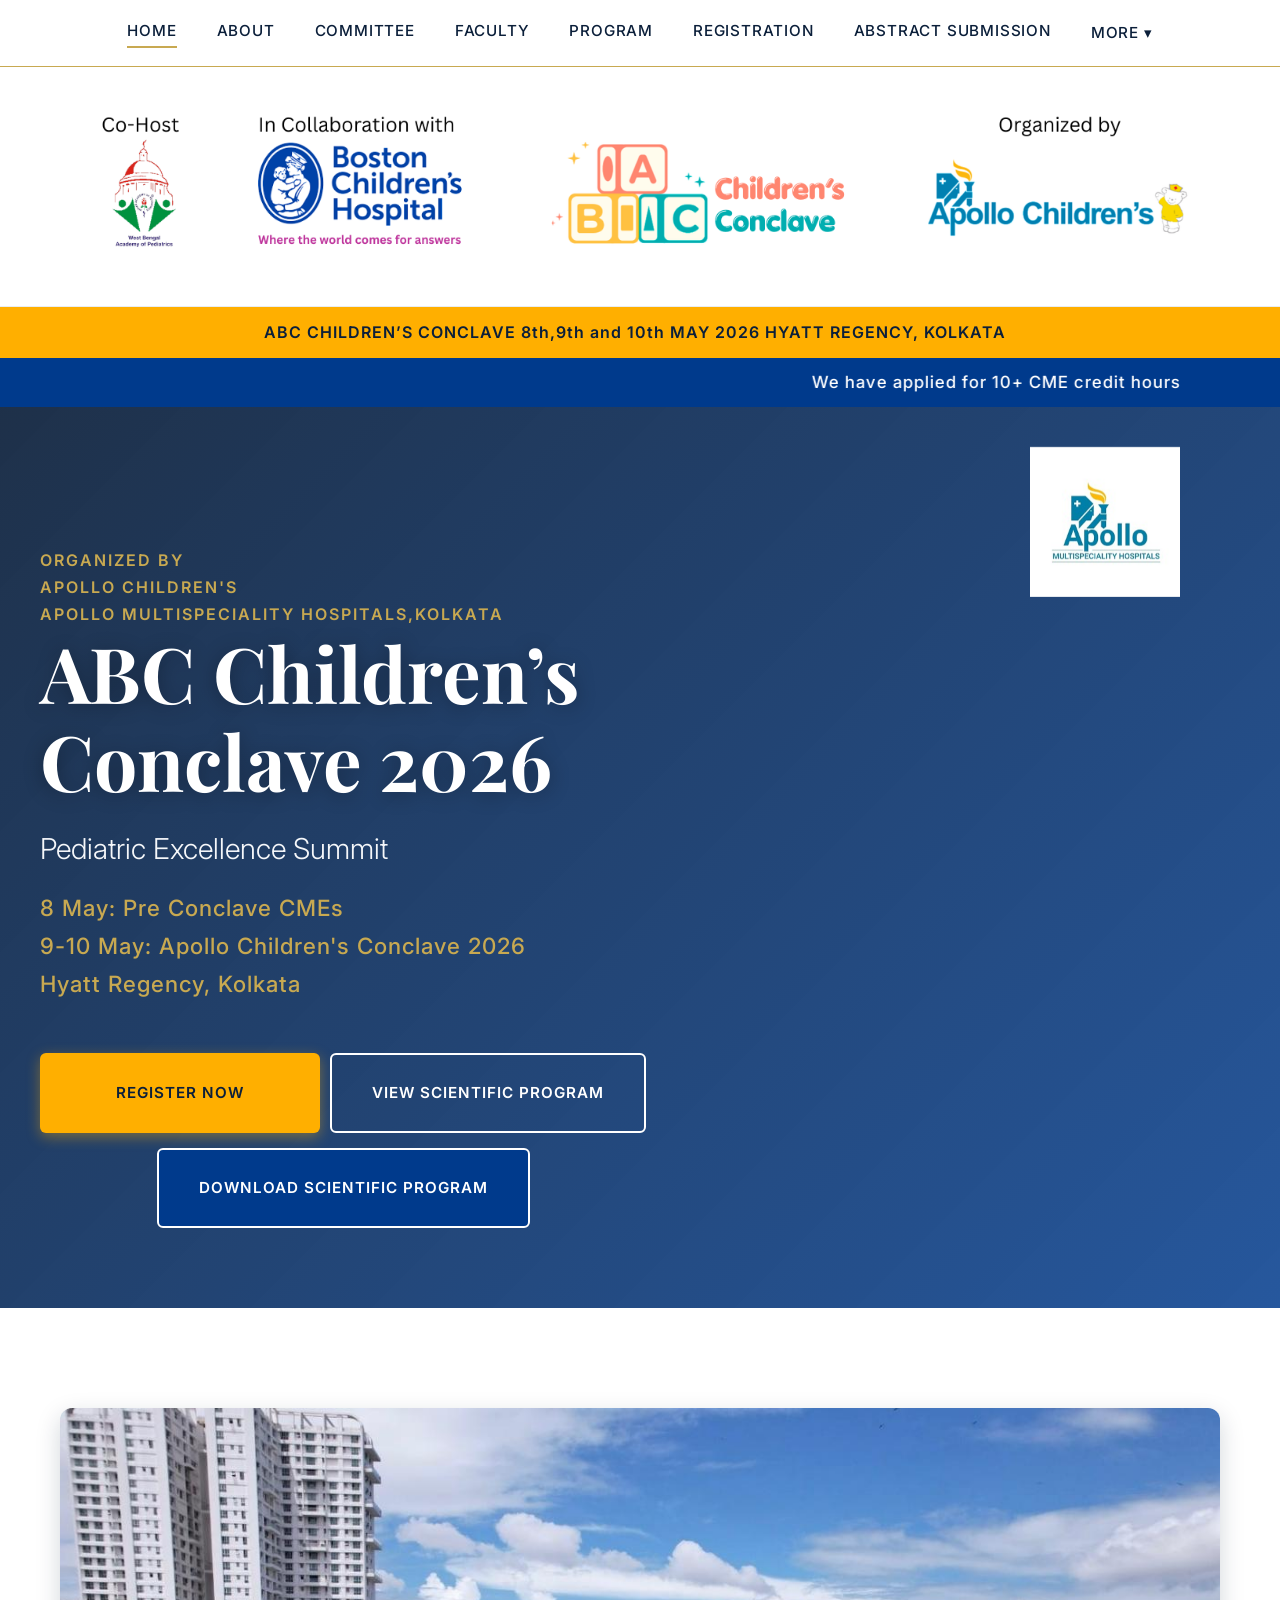
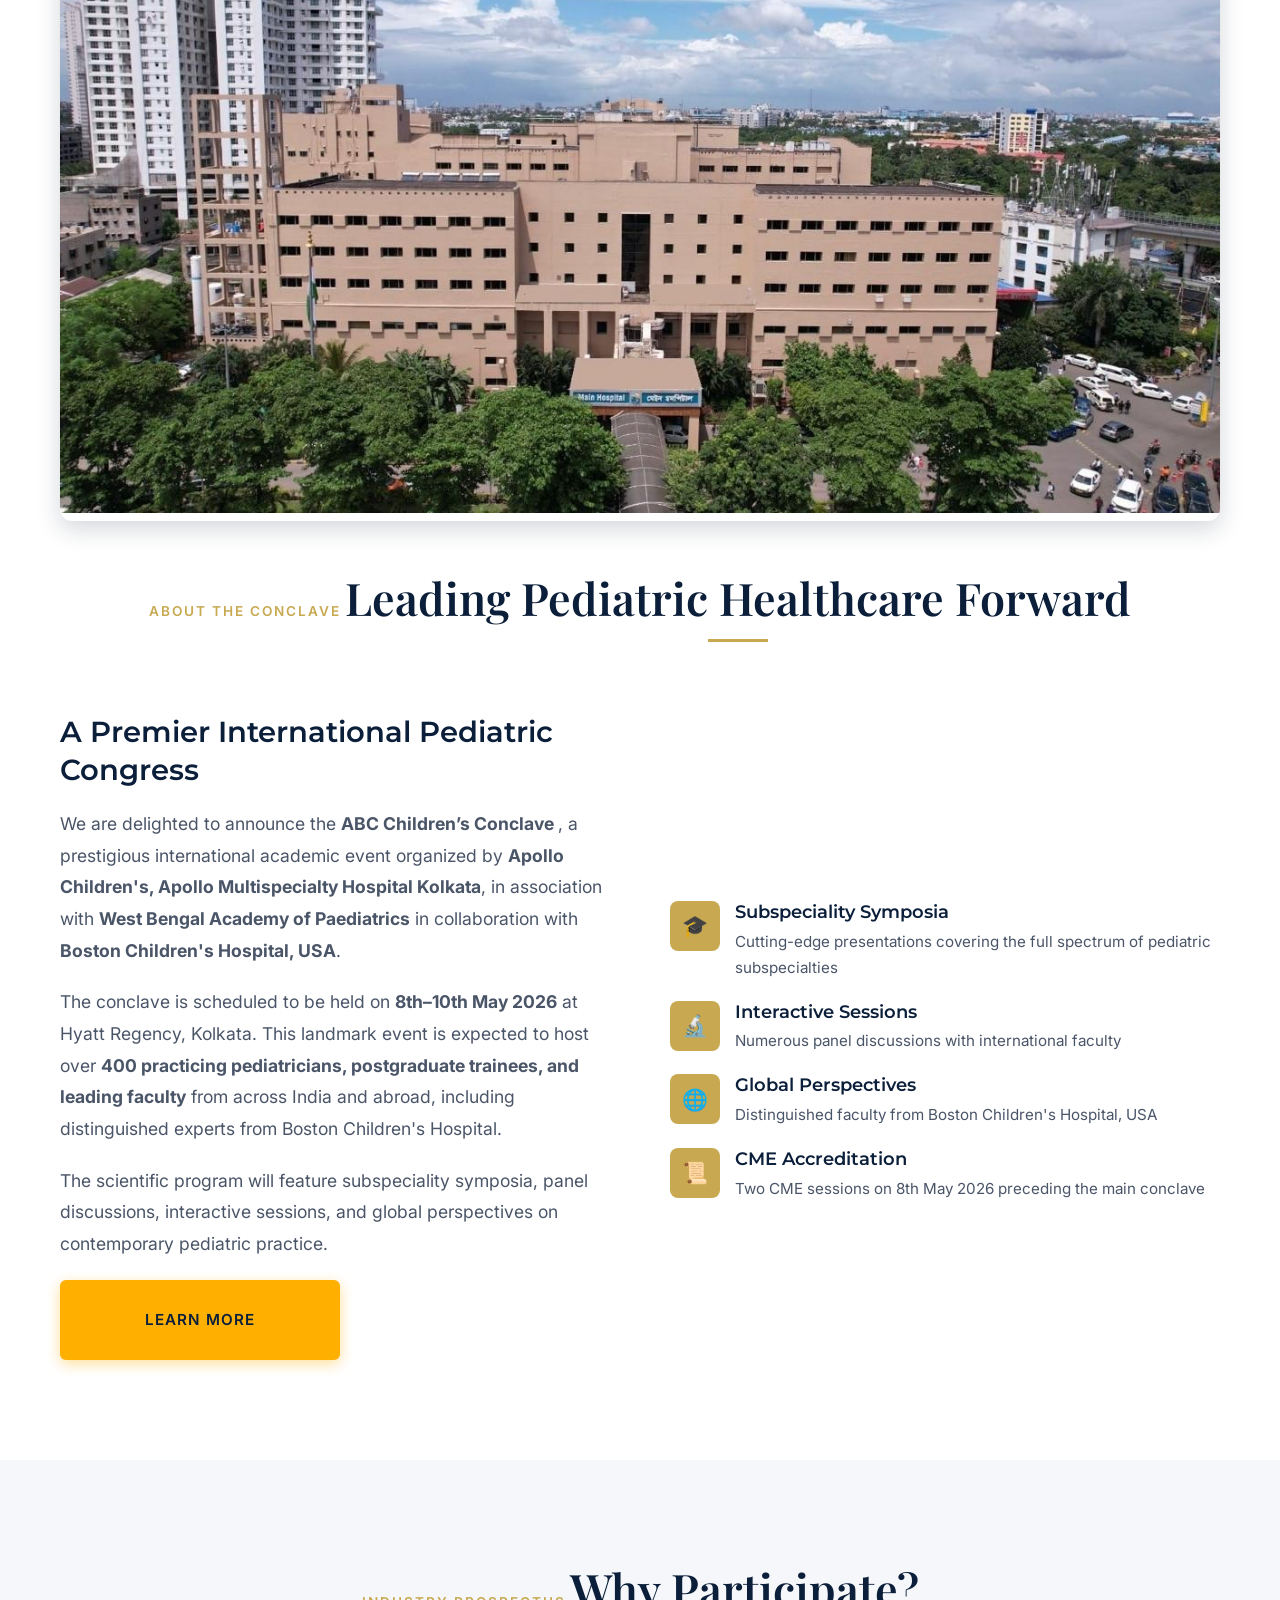
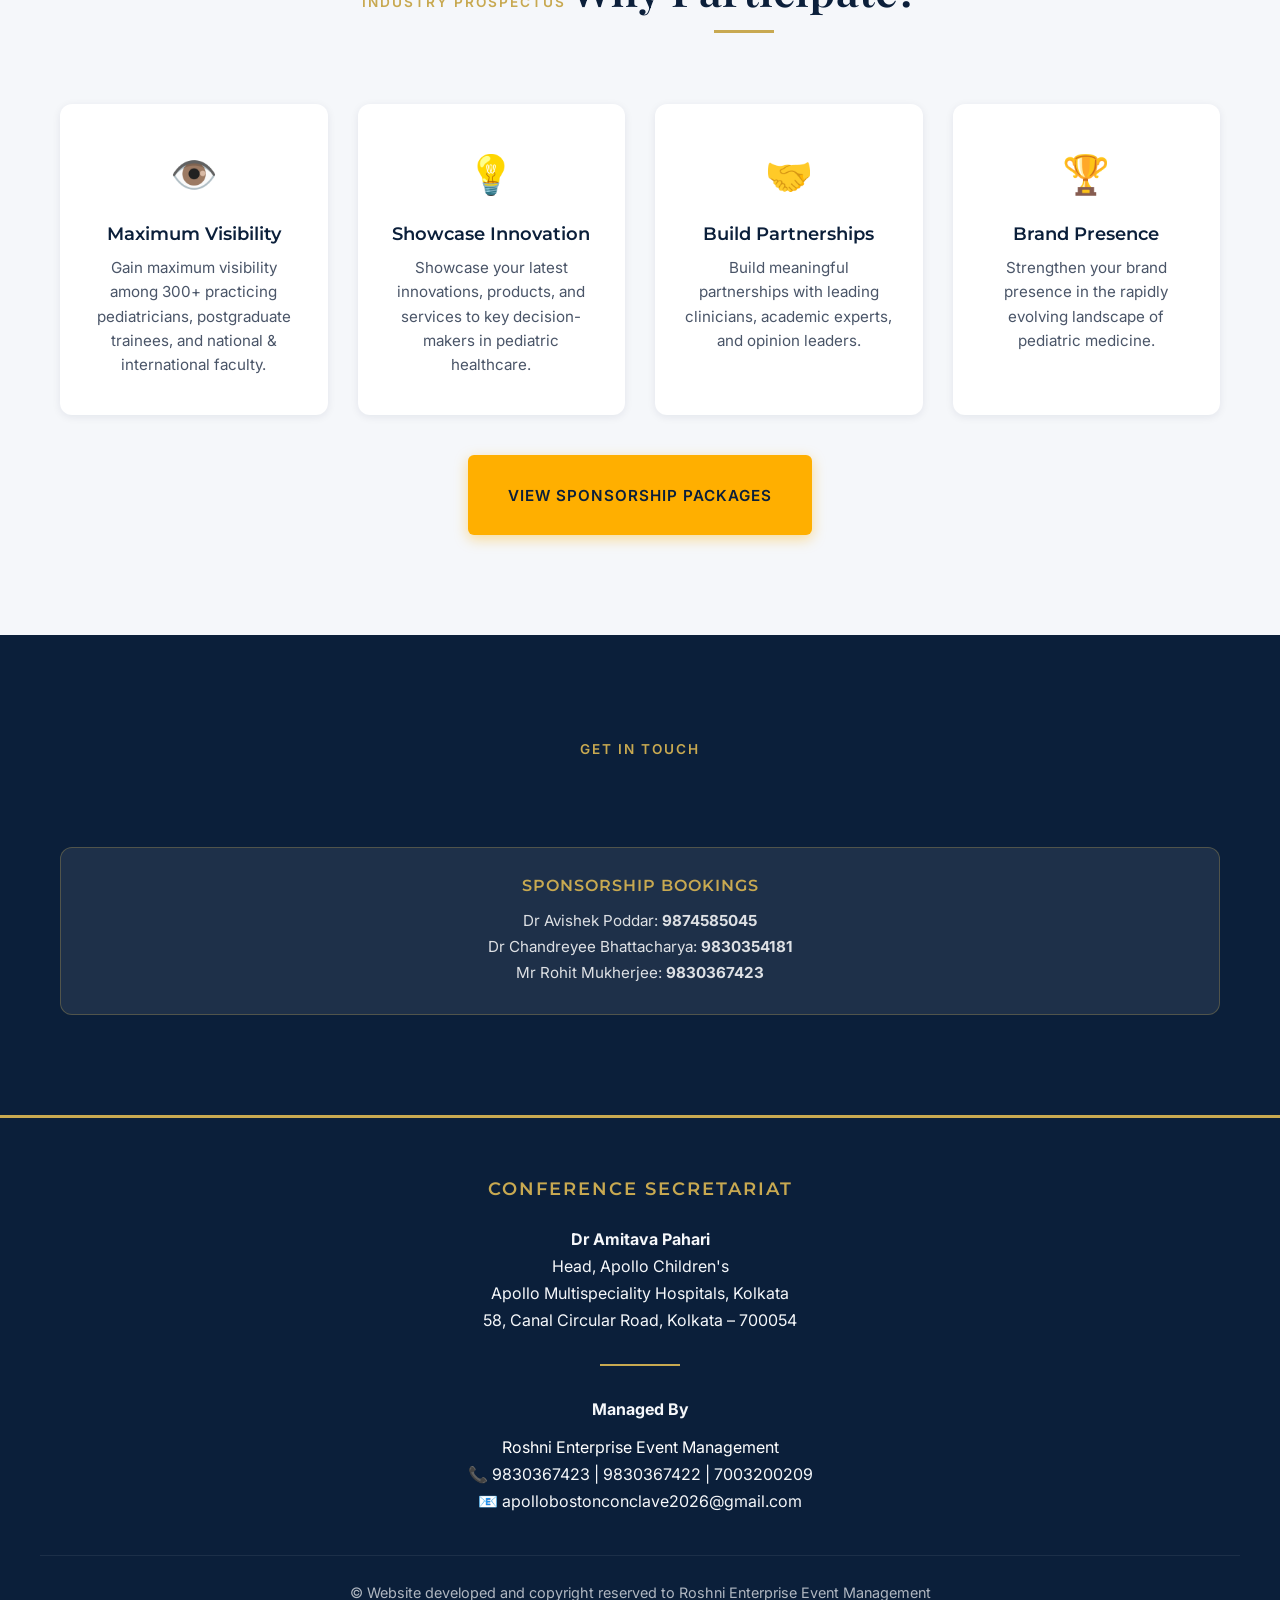
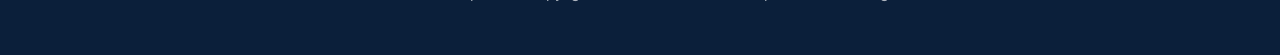
==== commit 44cdfb01: "Lot Changes" ====
--- a/index.html
+++ b/index.html
@@ -168,8 +168,12 @@
 
     <section class="section" id="about">
         <div class="container">
+            <div class="venue-image">
+                <img src="images/b2.jpg" alt="apollo Kolkata">
+            </div>
+            <p> <br> </p>
             <div class="section-header">
-                <span class="section-label">About the Conference</span>
+                <span class="section-label">About the Conclave</span>
                 <h2 class="section-title">Leading Pediatric Healthcare Forward</h2>
             </div>
 
@@ -179,7 +183,8 @@
                     <p>
                         We are delighted to announce the <strong>ABC Children’s Conclave </strong>, a prestigious
                         international academic event organized by
-                        <strong>Apollo Children's, Apollo Multispecialty Hospital Kolkata</strong>, in association with <strong>West Bengal Academy of
+                        <strong>Apollo Children's, Apollo Multispecialty Hospital Kolkata</strong>, in association with
+                        <strong>West Bengal Academy of
                             Paediatrics</strong> in collaboration with <strong>Boston Children's
                             Hospital, USA</strong>.
 
@@ -326,4 +331,4 @@
     <script src="script.js"></script>
 </body>
 
-</html>
+</html>
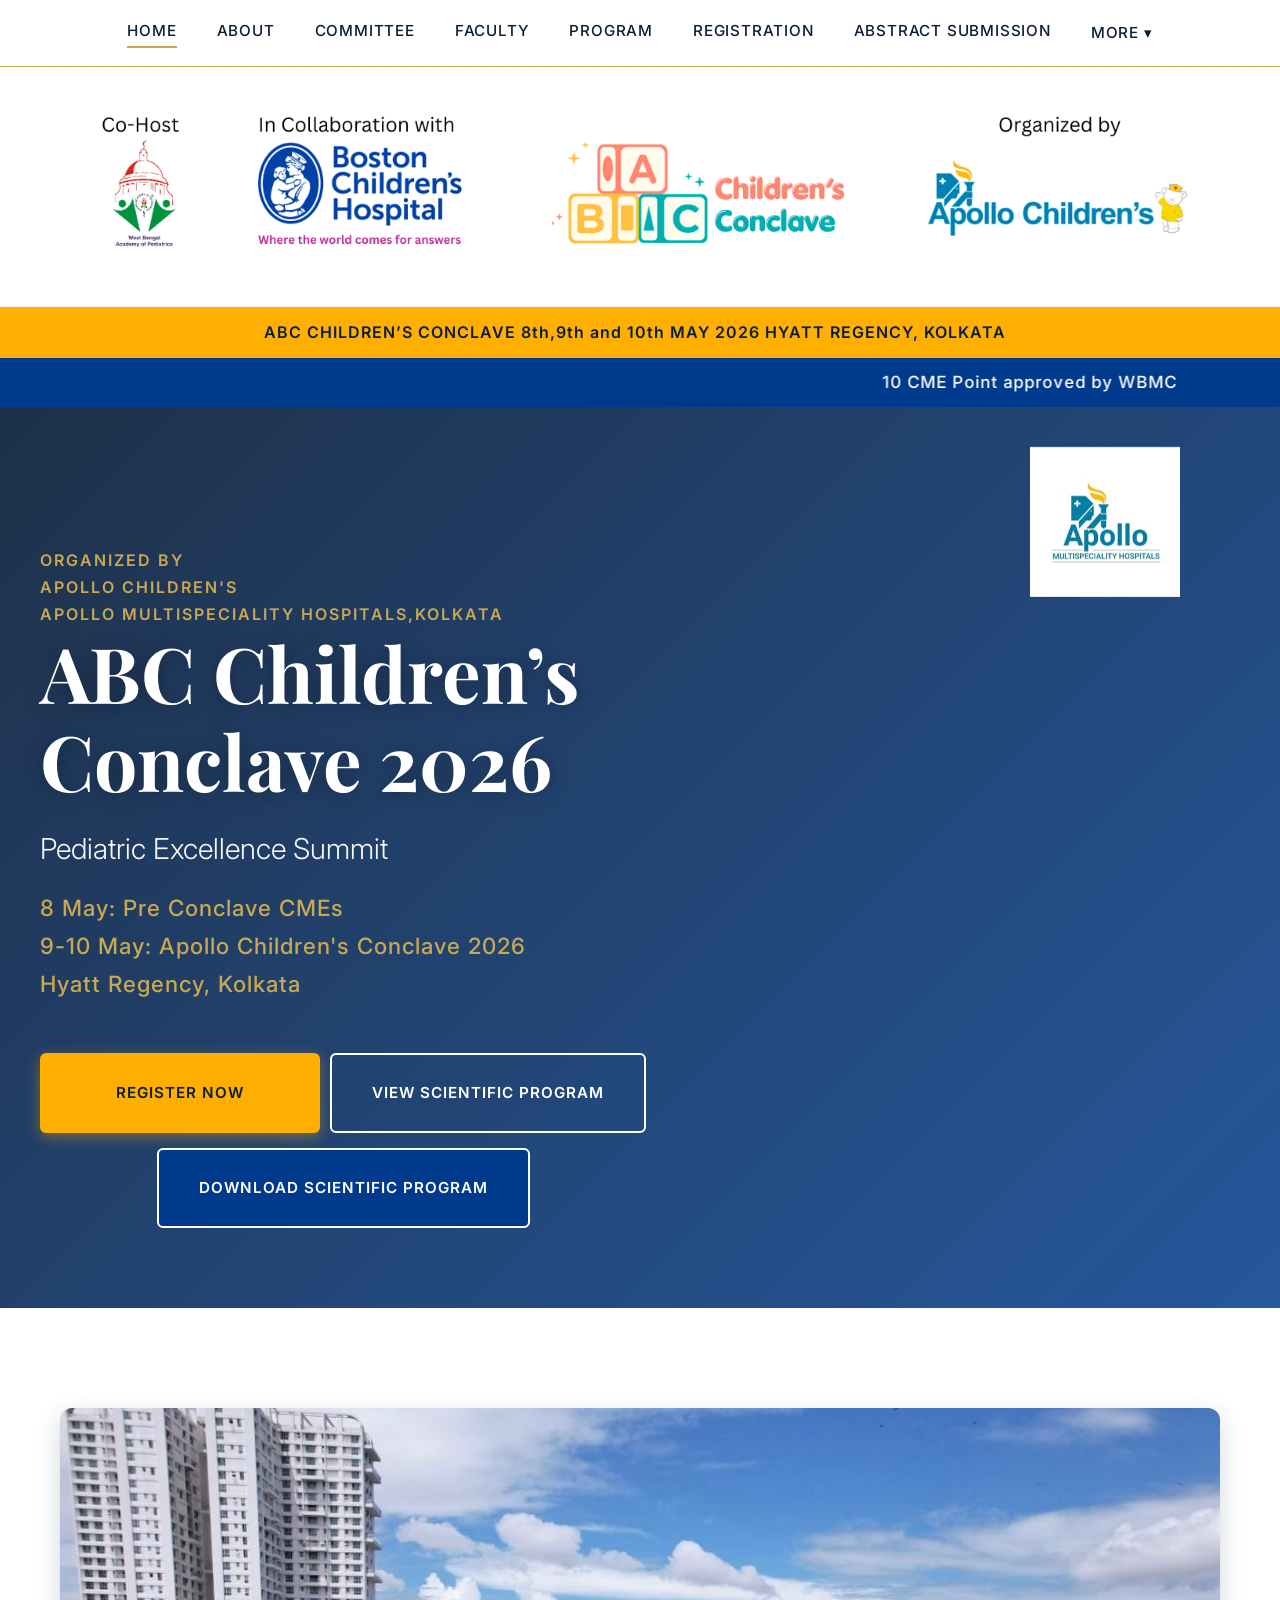
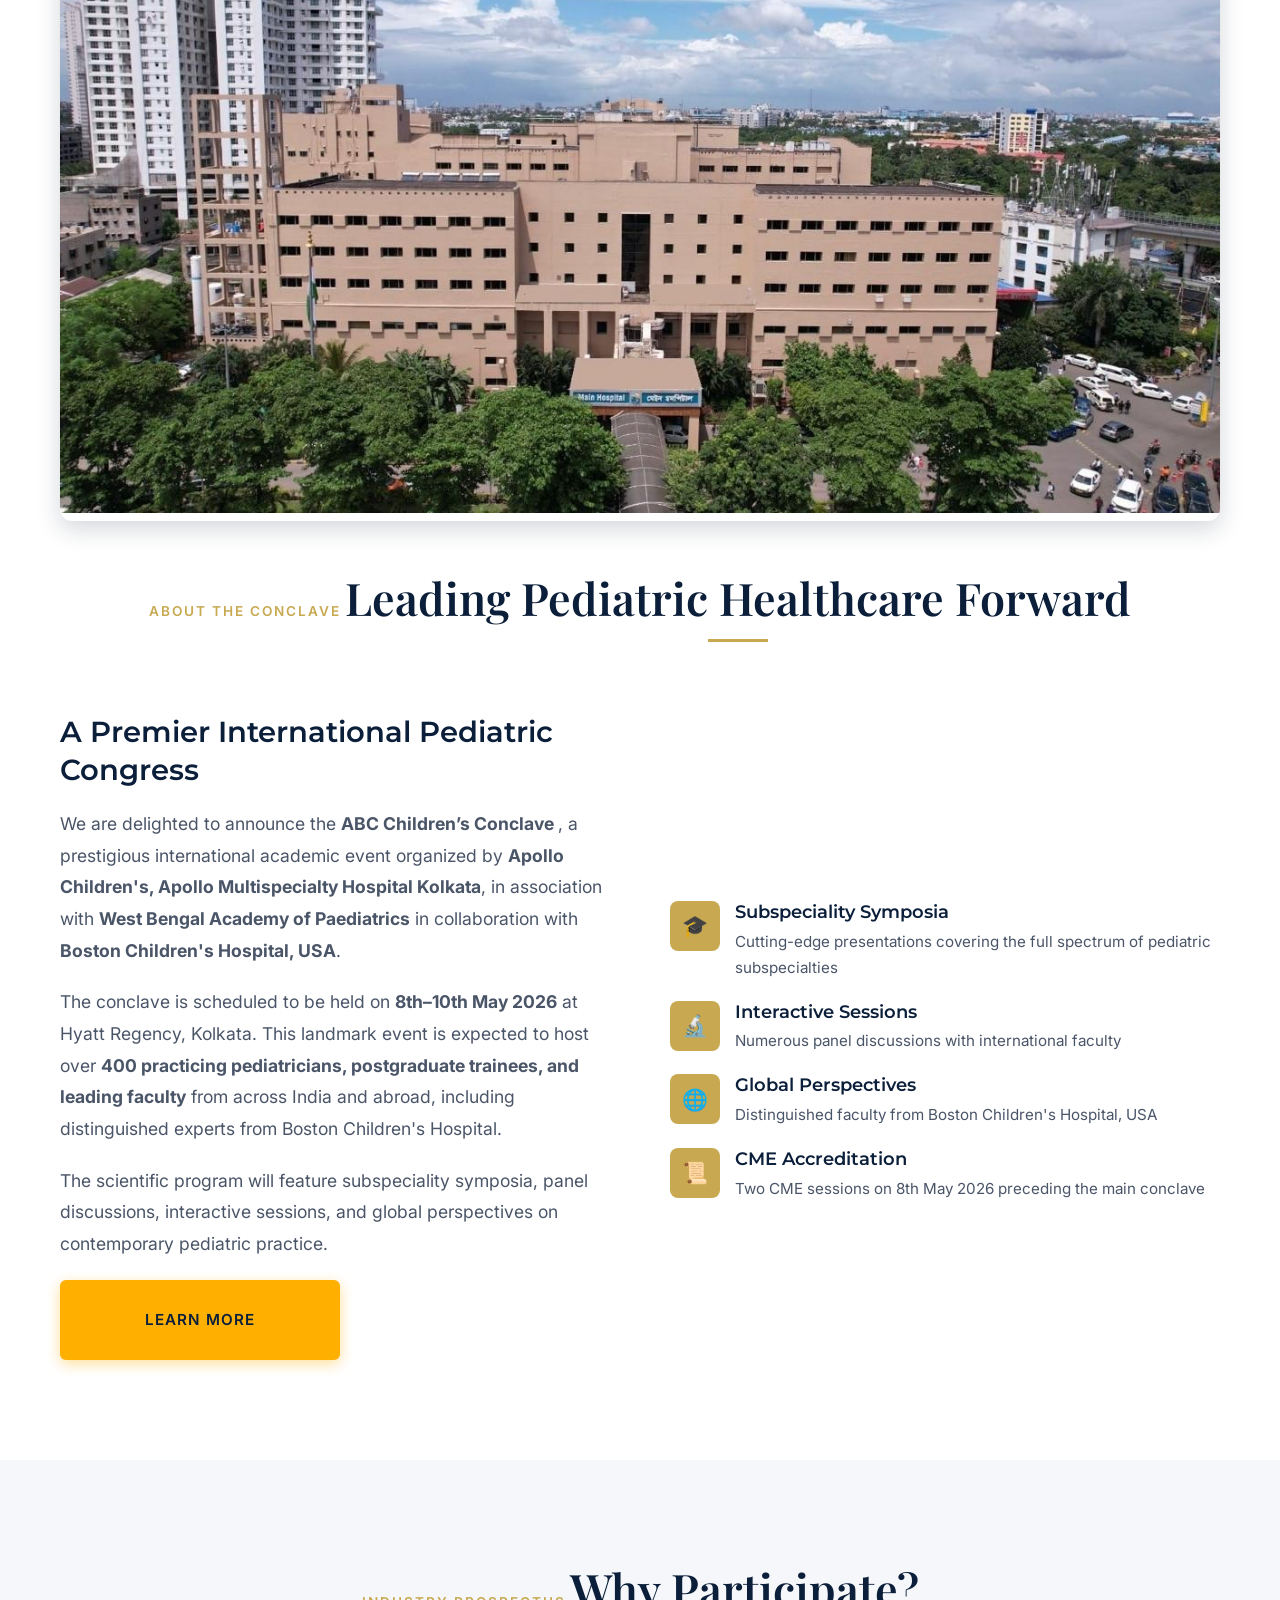
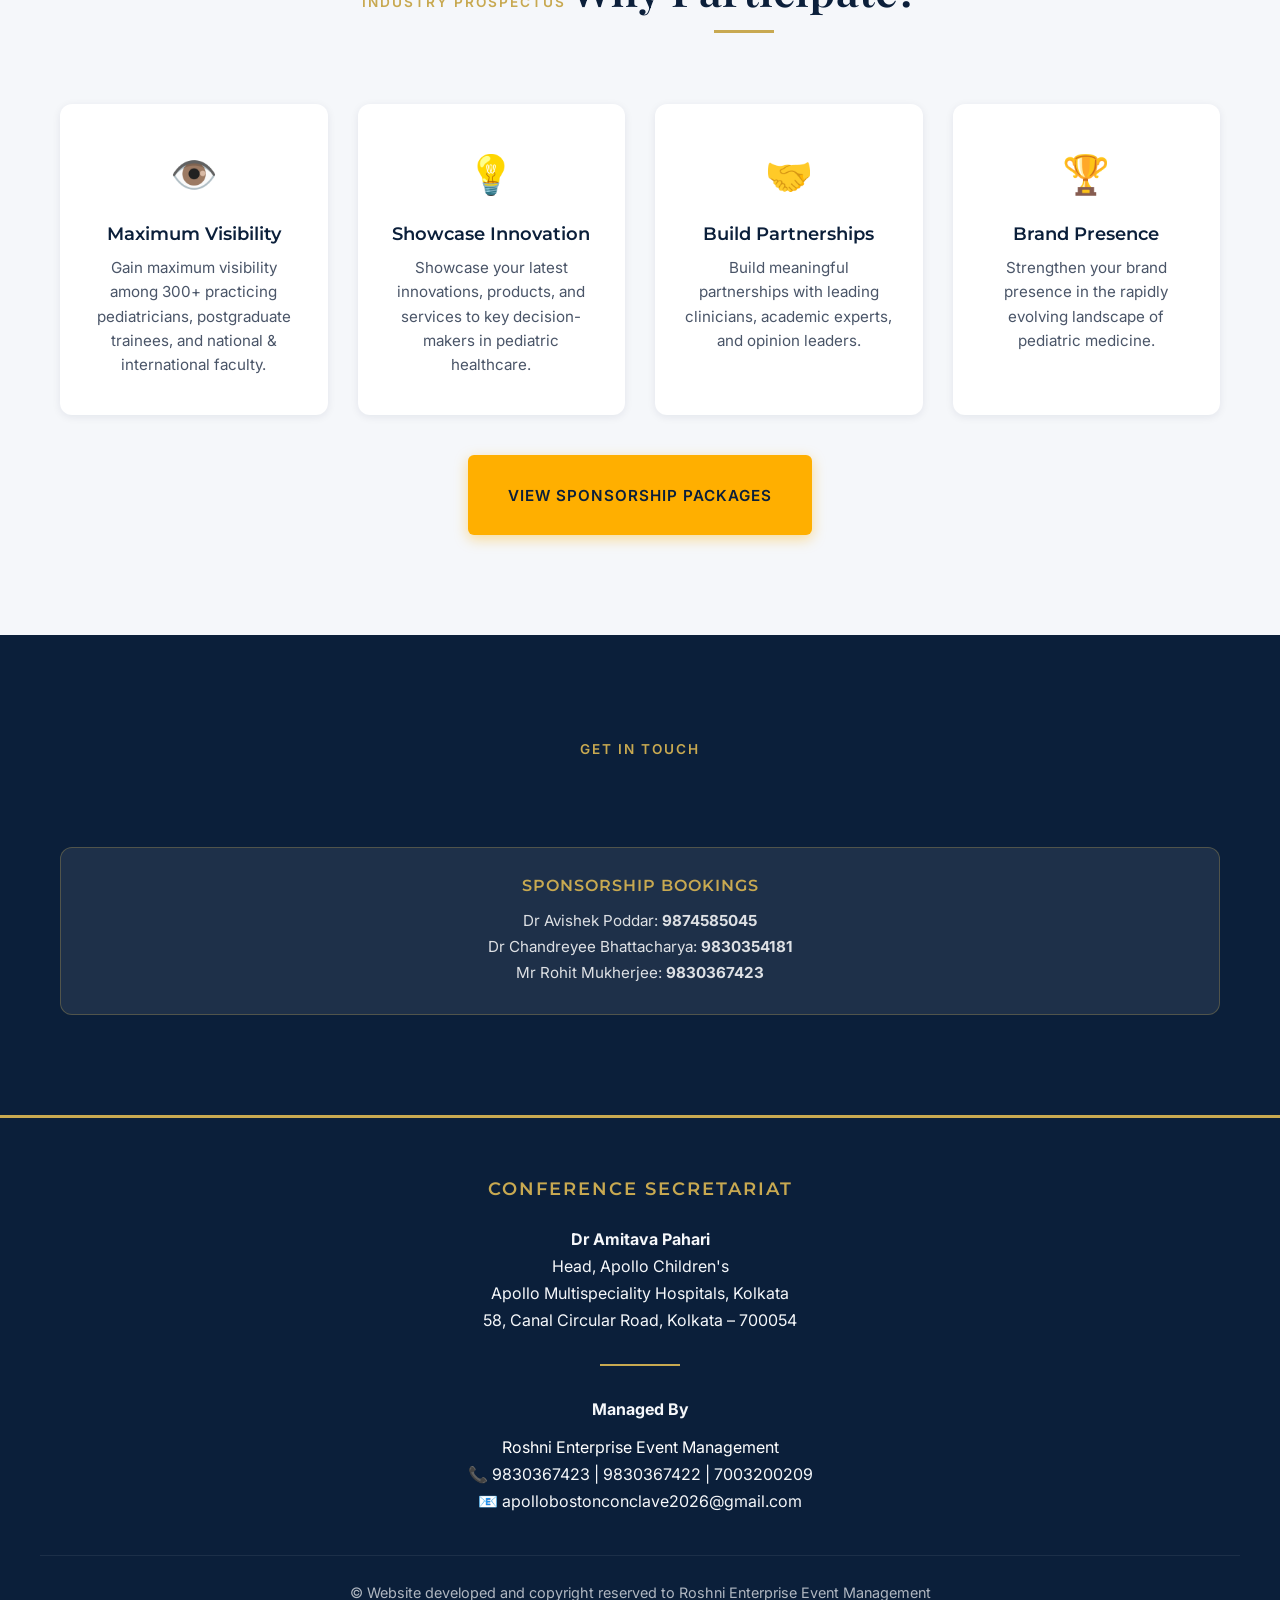
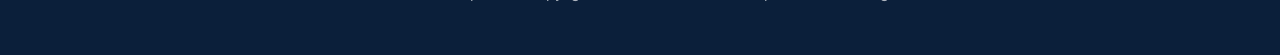
==== commit 6d15cdf3: "Lot Changes" ====
--- a/index.html
+++ b/index.html
@@ -107,8 +107,7 @@
         <!-- |&nbsp;CME Sessions: 8th May 2026 -->
     </div>
     <marquee class="cme-marquee" scrollamount="15" direction="left" onmouseover="this.stop();"
-        onmouseout="this.start();" style="margin-top: 0;">We have applied for 10+ CME credit hours
-    </marquee>
+        onmouseout="this.start();" style="margin-top: 0;">10 CME Point approved by WBMC</marquee>
 
     <!-- HERO SECTION -->
     <section class="hero" id="home">
